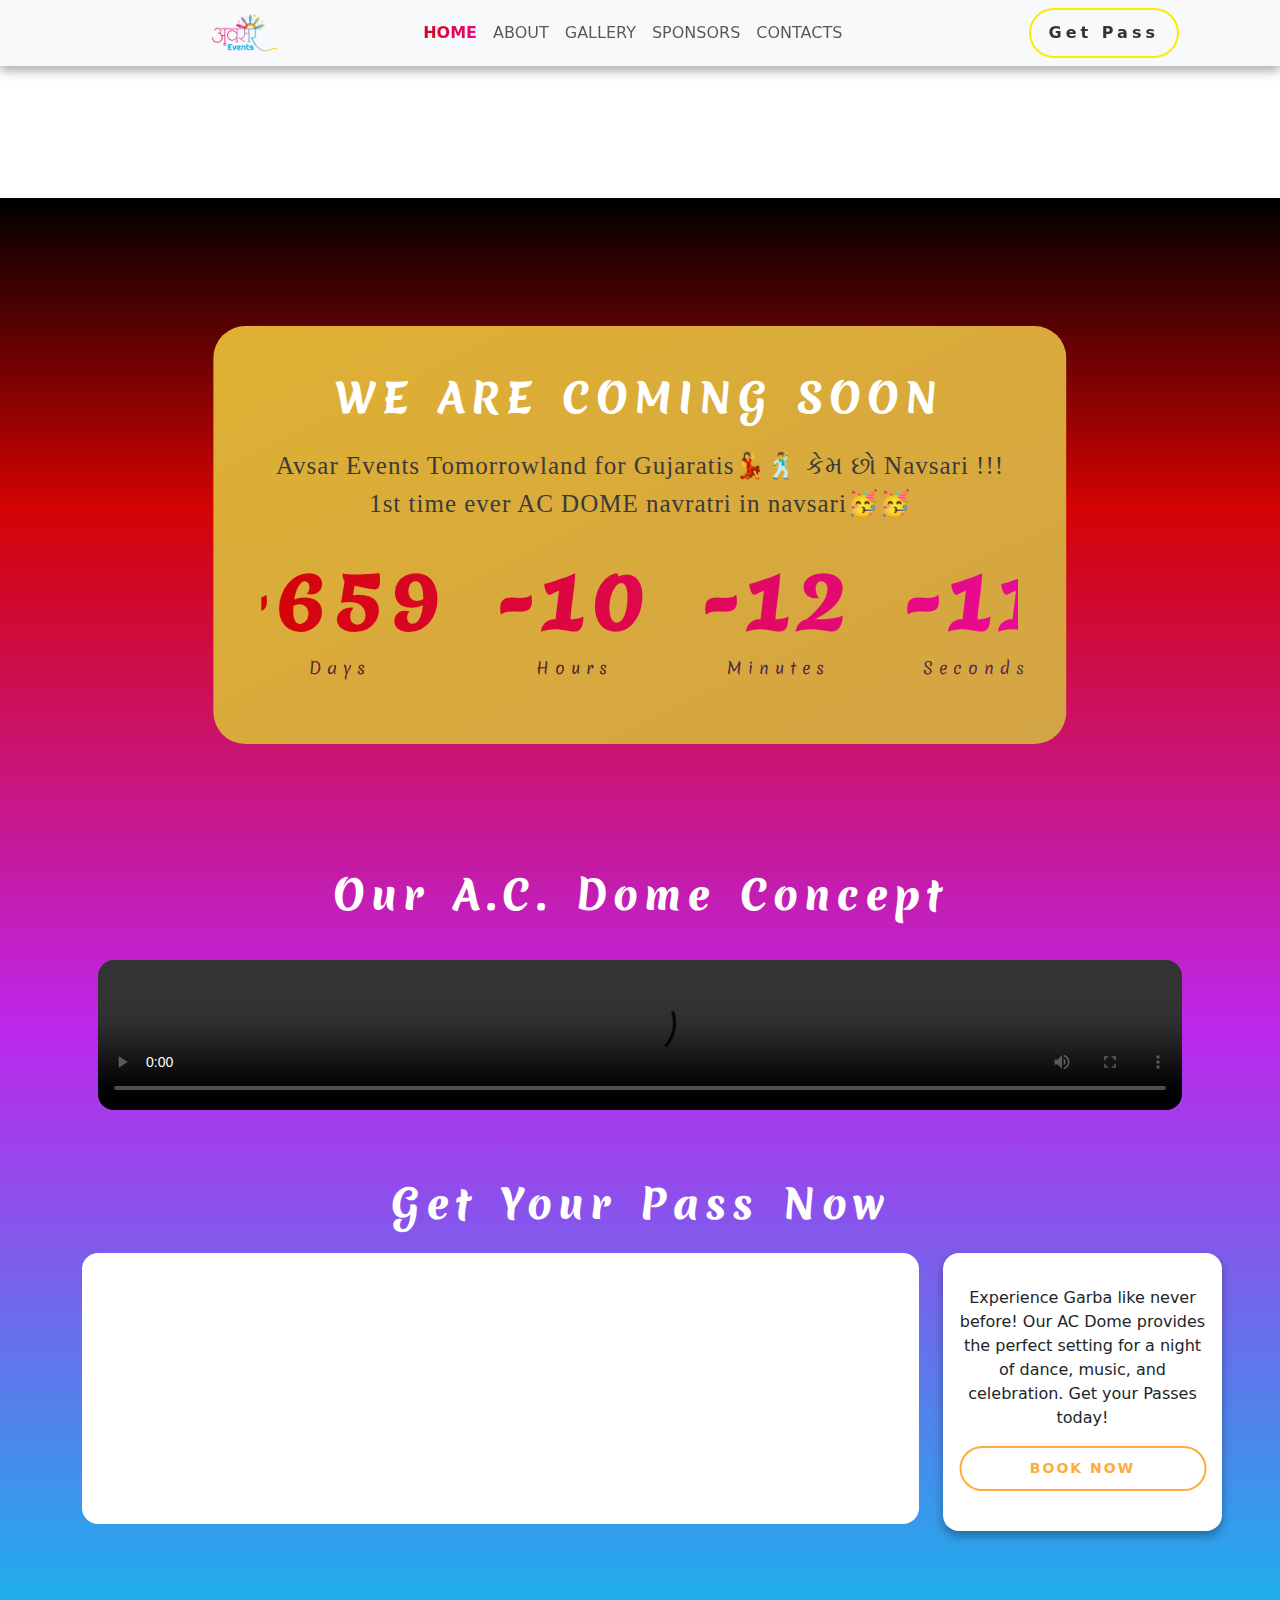
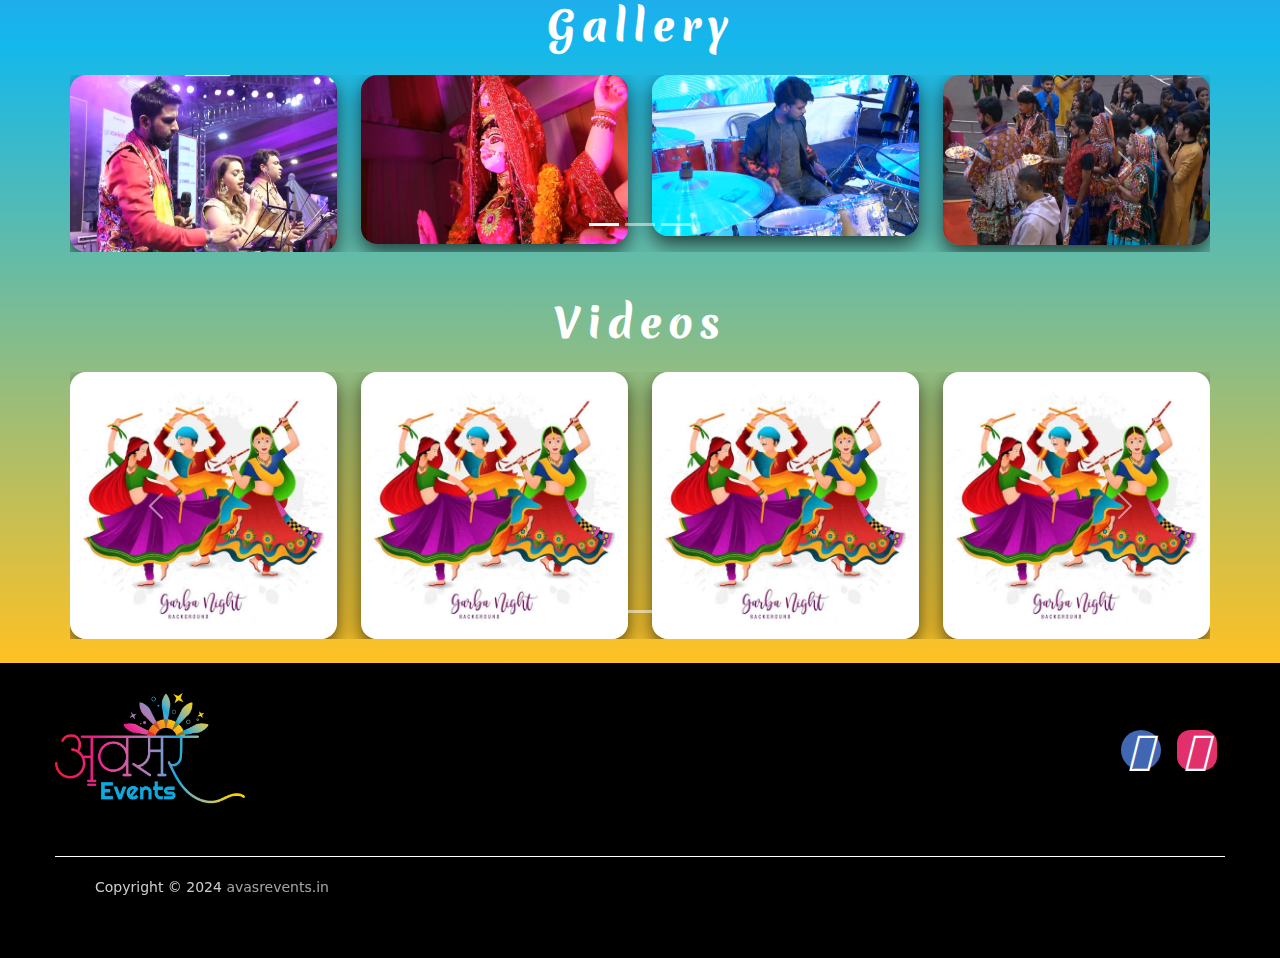
==== index.html @ d06ef822 "contact add" ====
<!DOCTYPE html>
<html lang="en">

<head>
  <meta charset="UTF-8">
  <meta name="viewport" content="width=device-width, initial-scale=1.0">
  <title>Avsar Events</title>
  <link rel="icon" href="assests/img/avsar-favicon.png">

  <!-- bootstrap-link -->
  <link href="https://cdn.jsdelivr.net/npm/bootstrap@5.3.3/dist/css/bootstrap.min.css" rel="stylesheet"
    integrity="sha384-QWTKZyjpPEjISv5WaRU9OFeRpok6YctnYmDr5pNlyT2bRjXh0JMhjY6hW+ALEwIH" crossorigin="anonymous">
  <link rel="stylesheet" href="https://cdnjs.cloudflare.com/ajax/libs/font-awesome/6.5.2/css/all.min.css"
    integrity="sha512-SnH5WK+bZxgPHs44uWIX+LLJAJ9/2PkPKZ5QiAj6Ta86w+fsb2TkcmfRyVX3pBnMFcV7oQPJkl9QevSCWr3W6A=="
    crossorigin="anonymous" referrerpolicy="no-referrer" />
  <link href="https://stackpath.bootstrapcdn.com/bootstrap/5.3.0/css/bootstrap.min.css" rel="stylesheet">

  <link rel="stylesheet" href="https://cdnjs.cloudflare.com/ajax/libs/font-awesome/4.7.0/css/font-awesome.min.css">

  <!-- googleicons & fonts -->
  <link rel="stylesheet"
    href="https://fonts.googleapis.com/css2?family=Material+Symbols+Rounded:opsz,wght,FILL,GRAD@48,400,0,0" />

  <!-- style-link -->
  <link rel="stylesheet" href="assests/css/home.css">

</head>

<body>
  <nav class="navbar col-12 navbar-expand-lg bg-body-tertiary position-fixed">
    <div class="container-fluid nav-contain d-flex justify-content-center">
      <div class="position-relative col-lg-3 d-flex">
        <a class="navbar-brand ms-lg-auto col-md-5 col-6" href="index.html"><img
            class="position-relative top-0 start-50 translate-middle-x col-lg-6 col-md-3 col-sm-4 col-5"
            src="assests/img/Avsar-logo.png" alt="logo"></a>
        <button class="navbar-toggler col-md-10 col-6 position-relative end-0 collapsed" type="button"
          data-bs-toggle="collapse" data-bs-target="#navbarNavDropdown" aria-controls="navbarNavDropdown"
          aria-expanded="false" aria-label="Toggle navigation">
          <span class="navbar-toggler-icon"></span>
        </button>
      </div>
      <div class="navbar-collapse col-8 collapse" id="navbarNavDropdown">
        <ul class="navbar-nav m-auto my-2 my-lg-0 d-flex justify-content-center">
          <li class="nav-item">
            <a class="nav-link active" aria-current="page" href="index.html">HOME</a>
          </li>
          <li class="nav-item">
            <a class="nav-link" href="assests/pages/about.html">ABOUT</a>
          </li>
          <li class="nav-item">
            <a class="nav-link" href="assests/pages/gallery.html">GALLERY</a>
          </li>
          <li class="nav-item">
            <a class="nav-link" href="assests/pages/sponsors.html">SPONSORS</a>
          </li>
          <li class="nav-item">
            <a class="nav-link" href="/assests/pages/contact.html">CONTACTS</a>
          </li>
        </ul>
        <a class="button type1 mb-lg-auto m-auto" href="assests/pages/booking.html">
          <span class="btn-txt">Get Pass</span>
        </a>
      </div>
    </div>
  </nav>

  <div class="homeCover col-12">
    <div class="cover-1 d-lg-block d-none">
      <video class="cover1 col-12" src="assests/video/homeCover.mp4" autoplay muted loop>
    </div>
    <div class="cover-2 d-sm-block d-lg-none d-none">
      <video class="cover2 col-12" src="assests/video/homeCover2.mp4" autoplay muted loop>
    </div>
    <div class="cover-3 d-block d-lg-none d-md-none d-sm-none">
      <video class="cover3 col-12" src="assests/video/homeCover3.mp4" autoplay muted loop>
    </div>
  </div>

  <div class="container-background">
    <div class="time-wrapper">
      <div class="time-content col-lg-8 col-md-9 col-11 p-lg-5 p-md-5 p-sm-3 p-2 rounded-5">
        <h1 class="heading">WE ARE COMING SOON</h1>
        <p class="description">Avsar Events
          Tomorrowland for Gujaratis💃🕺
          કેમ છો Navsari !!!
          1st time ever AC DOME navratri in navsari🥳🥳</p>

        <div class="timer">
          <div class="sub_timer">
            <h1 id="day" class="digit">00</h1>
            <p class="digit_name">Days</p>
          </div>
          <div class="sub_timer">
            <h1 id="hour" class="digit">00</h1>
            <p class="digit_name">Hours</p>
          </div>
          <div class="sub_timer">
            <h1 id="min" class="digit">00</h1>
            <p class="digit_name">Minutes</p>
          </div>
          <div class="sub_timer">
            <h1 id="sec" class="digit">00</h1>
            <p class="digit_name">Seconds</p>
          </div>
        </div>
      </div>
    </div>

    <div class="video">
      <div class="container">
        <P class="heading h1">Our A.C. Dome Concept</P>
        <video class="col-12 position-relative top-0 start-50 translate-middle-x p-3 rounded-5"
          src="/assests/video/model.MP4" autoplay loop controls>
      </div>
    </div>

    <div class="booking py-5">
      <div class="container">
        <P class="heading h1">Get Your Pass Now</P>
        <div class="booking-contain d-lg-flex d-md-flex d-sm-block gap-4">
          <div class="pass col-12 col-lg-9 col-md-8">
            <video class="rounded-4 col-12" src="assests/video/garba pass.mp4" autoplay muted loop>
          </div>
          <div
            class="booking-pass d-block align-content-center position-relative rounded-4 col-lg-3 col-md-4 p-lg-3 p-2">
            <p>Experience Garba like never before! Our AC Dome provides the perfect setting for a night of dance, music,
              and celebration. Get your Passes today!
            </p>
            <a class="bookbtn col-12 position-relative bottom-0 start-50 translate-middle-x rounded-5"
              href='assests/pages/booking.html' type="button">
              Book Now
            </a>
          </div>
        </div>
      </div>
    </div>

    <!-- -----------------------------------------------Gallery Carousel---------------------------------------------------------------- -->
    <div class="slider-container2 container py-4">
      <p class="heading h1">Gallery</p>
      <div id="carouselExampleAutoplaying" class="carousel slide" data-bs-ride="carousel">
        <div class="carousel-indicators">
          <button type="button" data-bs-target="#carouselExampleIndicators" data-bs-slide-to="0" class="active"
            aria-current="true" aria-label="Slide 1"></button>
          <button type="button" data-bs-target="#carouselExampleIndicators" data-bs-slide-to="1"
            aria-label="Slide 2"></button>
          <button type="button" data-bs-target="#carouselExampleIndicators" data-bs-slide-to="2"
            aria-label="Slide 3"></button>
        </div>
        <div class="carousel-inner">
          <div class="carousel-item active">
            <div class="row gap-0 row-gap-3 grid justify-content-center">
              <div class="col-6 col-sm-6 col-md-3 g-col-6">
                <img class="img-item rounded-4" src="assests/img/Screenshot 2024-06-12 132022.png" alt="First slide">
              </div>
              <div class="col-6 col-sm-6 col-md-3 g-col-6">
                <img class="img-item rounded-4" src="assests/img/Screenshot 2024-06-12 132045.png" alt="First slide">
              </div>
              <div class="col-6 col-sm-6 col-md-3 g-col-6">
                <img class="img-item rounded-4" src="assests/img/Screenshot 2024-06-12 132139.png" alt="First slide">
              </div>
              <div class="col-6 col-sm-6 col-md-3 g-col-6">
                <img class="img-item rounded-4" src="assests/img/Screenshot 2024-06-12 132206.png" alt="First slide">
              </div>
            </div>
          </div>
          <div class="carousel-item">
            <div class="row gap-0 row-gap-3 grid justify-content-center">
              <div class="col-6 col-sm-6 col-md-3 g-col-6">
                <img class="img-item rounded-4" src="assests/img/Screenshot 2024-06-12 132312.png" alt="First slide">
              </div>
              <div class="col-6 col-sm-6 col-md-3 g-col-6">
                <img class="img-item rounded-4" src="assests/img/Screenshot 2024-06-12 132330.png" alt="First slide">
              </div>
              <div class="col-6 col-sm-6 col-md-3 g-col-6">
                <img class="img-item rounded-4" src="assests/img/Screenshot 2024-06-12 132433.png" alt="First slide">
              </div>
              <div class="col-6 col-sm-6 col-md-3 g-col-6">
                <img class="img-item rounded-4" src="assests/img/Screenshot 2024-06-12 132504.png" alt="First slide">
              </div>
            </div>
          </div>
          <div class="carousel-item">
            <div class="row gap-0 row-gap-3 grid justify-content-center">
              <div class="col-6 col-sm-6 col-md-3 g-col-6">
                <img class="img-item rounded-4" src="assests/img/Screenshot 2024-06-12 132536.png" alt="First slide">
              </div>
              <div class="col-6 col-sm-6 col-md-3 g-col-6">
                <img class="img-item rounded-4" src="assests/img/Screenshot 2024-06-12 134034.png" alt="First slide">
              </div>
              <div class="col-6 col-sm-6 col-md-3 g-col-6">
                <img class="img-item rounded-4" src="assests/img/Screenshot 2024-06-12 133303.png" alt="First slide">
              </div>
              <div class="col-6 col-sm-6 col-md-3 g-col-6">
                <img class="img-item rounded-4" src="assests/img/Screenshot 2024-06-12 132828.png" alt="First slide">
              </div>
            </div>
          </div>
        </div>
        <button class="carousel-control-prev" type="button" data-bs-target="#carouselExampleAutoplaying"
          data-bs-slide="prev">
          <span class="carousel-control-prev-icon" aria-hidden="true"></span>
          <span class="visually-hidden">Previous</span>
        </button>
        <button class="carousel-control-next" type="button" data-bs-target="#carouselExampleAutoplaying"
          data-bs-slide="next">
          <span class="carousel-control-next-icon" aria-hidden="true"></span>
          <span class="visually-hidden">Next</span>
        </button> 
      </div>
    </div>

    <!-- -----------------------------------------------Video Carousel---------------------------------------------------------------- -->
    <div class="slider-container2 container py-4">
      <p class="heading h1">Videos</p>
      <div id="carouselExampleAutoplaying" class="carousel slide" data-bs-ride="carousel">
        <div class="carousel-indicators">
          <button type="button" data-bs-target="#carouselExampleIndicators" data-bs-slide-to="0" class="active"
            aria-current="true" aria-label="Slide 1"></button>
          <button type="button" data-bs-target="#carouselExampleIndicators" data-bs-slide-to="1"
            aria-label="Slide 2"></button>
          <button type="button" data-bs-target="#carouselExampleIndicators" data-bs-slide-to="2"
            aria-label="Slide 3"></button>
        </div>
        <div class="carousel-inner">
          <div class="carousel-item active">
            <div class="row gap-0 row-gap-3 grid justify-content-center">
              <div class="col-6 col-sm-6 col-md-3 g-col-6">
                <img class="img-item rounded-4" src="assests/img/GV.webp" alt="First slide">
              </div>
              <div class="col-6 col-sm-6 col-md-3 g-col-6">
                <img class="img-item rounded-4" src="assests/img/GV.webp" alt="First slide">
              </div>
              <div class="col-6 col-sm-6 col-md-3 g-col-6">
                <img class="img-item rounded-4" src="assests/img/GV.webp" alt="First slide">
              </div>
              <div class="col-6 col-sm-6 col-md-3 g-col-6">
                <img class="img-item rounded-4" src="assests/img/GV.webp" alt="First slide">
              </div>
            </div>
          </div>
          <div class="carousel-item">
            <div class="row gap-0 row-gap-3 grid justify-content-center">
              <div class="col-6 col-sm-6 col-md-3 g-col-6">
                <img class="img-item rounded-4" src="assests/img/GV.webp" alt="First slide">
              </div>
              <div class="col-6 col-sm-6 col-md-3 g-col-6">
                <img class="img-item rounded-4" src="assests/img/GV.webp" alt="First slide">
              </div>
              <div class="col-6 col-sm-6 col-md-3 g-col-6">
                <img class="img-item rounded-4" src="assests/img/GV.webp" alt="First slide">
              </div>
              <div class="col-6 col-sm-6 col-md-3 g-col-6">
                <img class="img-item rounded-4" src="assests/img/GV.webp" alt="First slide">
              </div>
            </div>
          </div>
          <div class="carousel-item">
            <div class="row gap-0 row-gap-3 grid justify-content-center">
              <div class="col-6 col-sm-6 col-md-3 g-col-6">
                <img class="img-item rounded-4" src="assests/img/GV.webp" alt="First slide">
              </div>
              <div class="col-6 col-sm-6 col-md-3 g-col-6">
                <img class="img-item rounded-4" src="assests/img/GV.webp" alt="First slide">
              </div>
              <div class="col-6 col-sm-6 col-md-3 g-col-6">
                <img class="img-item rounded-4" src="assests/img/GV.webp" alt="First slide">
              </div>
              <div class="col-6 col-sm-6 col-md-3 g-col-6">
                <img class="img-item rounded-4" src="assests/img/GV.webp" alt="First slide">
              </div>
            </div>
          </div>
        </div>
        <button class="carousel-control-prev" type="button" data-bs-target="#carouselExampleAutoplaying"
          data-bs-slide="prev">
          <span class="carousel-control-prev-icon" aria-hidden="true"></span>
          <span class="visually-hidden">Previous</span>
        </button>
        <button class="carousel-control-next" type="button" data-bs-target="#carouselExampleAutoplaying"
          data-bs-slide="next">
          <span class="carousel-control-next-icon" aria-hidden="true"></span>
          <span class="visually-hidden">Next</span>
        </button> 
      </div>
    </div>
  </div>


  <!-- ----------------------------------------footer------------------------------------------ -->
  <footer>
    <div class="content">
      <div class="top">
        <div class="logo-details">
          <span class="logo_name"><img src="/assests/img/Avsar-logo.png" alt="" /></span>
        </div>
        <div class="media-icons">
          <a target="on_blank" href="https://www.facebook.com/share/hYZhNgkgVBdCk1dS/?mibextid=qi2Omg"><i
              class="fab fa-facebook"></i></a>
          <a target="on_blank" href="https://www.instagram.com/avsar__events9/"><i class="fab fa-instagram"></i></a>
        </div>
      </div>


      <div class="bottom-details">
        <div class="bottom_text">
          <span class="copyright_text">Copyright © 2024 <a href="#">avasrevents.in</a></span>
        </div>
      </div>
  </footer>
</body>
<!-- Home javascript  -->
<script src="/assests/javascript/home.js"></script>
<!-- Bootstrap JS, Popper.js, and jQuery -->
<script src="https://stackpath.bootstrapcdn.com/bootstrap/5.3.0/js/bootstrap.bundle.min.js"></script>

<!-- bootstrap-script -->
<script src="https://cdn.jsdelivr.net/npm/bootstrap@5.3.3/dist/js/bootstrap.bundle.min.js"
  integrity="sha384-YvpcrYf0tY3lHB60NNkmXc5s9fDVZLESaAA55NDzOxhy9GkcIdslK1eN7N6jIeHz" crossorigin="anonymous"></script>

</html>
---- assests/css/home.css ----
@import url('https://fonts.googleapis.com/css2?family=Merienda:wght@300..900&display=swap');
@import url('https://fonts.googleapis.com/css2?family=Lobster&display=swap');

body {
    margin: 0;
    padding: 0;
    width: 100%;
    height: 100vh;
    box-sizing: border-box;
}

.container-background {
    background: rgb(255, 193, 35);
    background: linear-gradient(0deg, rgba(255, 193, 35, 1) 0%, rgba(19, 184, 236, 1) 30%, rgba(190, 38, 235, 1) 60%, rgba(212, 3, 3, 1) 85%, rgba(0, 0, 0, 1) 100%);
}

nav {
    position: fixed;
    top: 0%;
    box-shadow: 0px 5px 10px rgba(0, 0, 0, 0.329);
    z-index: 1;
}

.nav-link{
    display: flex;
    justify-content: center;
}

.nav-item .active {
    display: flex;
    justify-content: center;
    background: -webkit-linear-gradient(350deg, #d40404, #f10ccb, #00bbf9, #ffea00);
    background-size: 400% 400%;
    font-weight: bold;
    -webkit-background-clip: text;
    -webkit-text-fill-color: transparent;
    animation: navText 15s ease infinite;
}

@keyframes navText {
    0% {
        background-position: 0% 50%;
    }

    50% {
        background-position: 100% 50%;
    }

    100% {
        background-position: 0% 50%;
    }
}

.button {
    display: flex;
    height: 50px;
    width: 150px;
    position: relative;
    background-color: transparent;
    cursor: pointer;
    border: 2px solid #ffea00;
    overflow: hidden;
    border-radius: 30px;
    color: #333;
    transition: all 0.5s ease-in-out;
    text-decoration: none;
    text-align: center;
    justify-content: center;
    align-items: center;
}

.btn-txt {
    z-index: 1;
    font-weight: 800;
    letter-spacing: 4px;
}

.type1::after {
    content: "";
    position: absolute;
    left: 0;
    top: 0;
    transition: all 0.5s ease-in-out;
    background: -webkit-linear-gradient(350deg, #d40404, #f10ccb, #00bbf9, #ffea00);
    background-size: 400% 400%;
    border-radius: 30px;
    visibility: hidden;
    height: 10px;
    width: 10px;
    z-index: -1;
    animation: navText 15s ease infinite;
}

.button:hover {
    box-shadow: 1px 1px 200px #252525;
    color: #fff;
    border: none;
}

.type1:hover::after {
    visibility: visible;
    transform: scale(100) translateX(2px);
}

.navbar-toggler {
    border: none;
}

.navbar-toggler:focus {
    box-shadow: none;
}

/* ------------------------------Count Down Code---------------------------------------- */
.homeCover {
    position: relative;
    margin-top: 4%;
}

/* ------------------------------Count Down Code---------------------------------------- */
.time-wrapper {
    margin-top: -10px;
    padding-top: 10%;
    padding-bottom: 10%;
    width: 100%;
    height: 100%;
    position: relative;
}

.time-content {
    background: rgb(252, 194, 1);
    background-image: linear-gradient(to right bottom,
            #cb9b51 0%,
            #dfb132 45%,
            #f6f2c0 50%,
            #dfb132 55%,
            #cb9b51 100%);
    background-size: 400% 400%;
    position: relative;
    top: 50%;
    left: 50%;
    transform: translate(-50%);
    animation: title 5s infinite;
    background-position: right;
}

@keyframes title {
    to {
        background-position: left
    }
}

.timer {
    display: grid;
    grid-template-columns: 70%;
    justify-content: center;
    align-content: center;
}

.heading {
    font-family: "Merienda", cursive;
    font-size: 40px;
    font-weight: 800;
    text-align: center;
    letter-spacing: 6px;
    word-spacing: 6px;
    margin-bottom: 25px;
    color: white;
}

.description {
    color: #3a3a3a;
    text-align: center;
    font-size: 25px;
    letter-spacing: 1px;
    font-family: Lucida Sans;
}

.timer {
    width: 100%;
    display: flex;
    justify-content: center;
    font-family: "Merienda", cursive;
    text-align: center;
    letter-spacing: 6px;
    word-spacing: 6px;
    gap: 50px;
    margin-top: 30px;
    background: -webkit-linear-gradient(350deg, #d40404, #f10ccb, #00bbf9, #ffea00);
    background-size: 400% 400%;
    background-clip: text;
    color: transparent;
    animation: navText 10s ease infinite;
    animation-direction: alternate;
}

.timer .digit {
    font-size: 80px;
    font-weight: 900;
}

.timer .digit_name {
    font-weight: 200;
    color: #3a3a3a;
}

@media screen and (max-width:1075px) {
    .timer .digit {
        font-size: 60px;
    }
}

@media screen and (max-width:900px) {
    .timer .digit {
        font-size: 40px;
    }
}

@media screen and (max-width:677px) {

    .timer {
        gap: 30px;
    }

    .timer .digit {
        font-size: 35px;
    }

    .timer .digit_name {
        letter-spacing: 2px;
    }
}

@media screen and (max-width:521px) {

    .heading {
        font-size: 30px;
    }

    .timer {
        gap: 15px;
    }

    .timer .digit {
        font-size: 35px;
    }

    .timer .digit_name {
        letter-spacing: 0px;
    }
}

@media screen and (max-width:440px) {

    .timer {
        gap: 10px;
    }

    .timer .digit {
        font-size: 25px;
    }

    .timer .digit_name {
        letter-spacing: 0px;
    }
}

.blur {
    background: #252525d1;
    width: 99.5vw;
    height: 117.5vh;
    position: absolute;
    top: 0;
}

/* ------------------------------Video Background---------------------------------------- */
.video {
    margin-top: -1px;
    position: relative;
}

.video h1 {
    font-family: "Lobster", sans-serif;
    font-weight: 400;
    font-style: normal;
    font-size: 80px;
}

.booking {
    margin-top: -1px;
}

.booking-pass {
    background: white;
    text-align: center;
    box-shadow: 0px 5px 10px rgba(0, 0, 0, 0.329);
}

.bookbtn {
    padding: 10px 20px;
    border: 2px solid rgb(255, 171, 61);
    font-size: 14px;
    text-decoration: none;
    text-transform: uppercase;
    font-weight: 600;
    letter-spacing: 2px;
    background: transparent;
    color: rgb(255, 171, 61);
    overflow: hidden;
    box-shadow: 0 0 0 0 transparent;
    -webkit-transition: all 0.2s ease-in;
    -moz-transition: all 0.2s ease-in;
    transition: all 0.2s ease-in;
}

.bookbtn:hover {
    color: white;
    border: none;
    background: rgb(252, 194, 1);
    background: radial-gradient(circle, rgb(253, 211, 71) 0%, rgb(223, 177, 50) 35%, rgb(202, 155, 45) 65%, rgb(185, 143, 63) 100%);
    box-shadow: 0 0 30px 5px rgb(202, 155, 45);
    -webkit-transition: all 0.2s ease-out;
    -moz-transition: all 0.2s ease-out;
    transition: all 0.2s ease-out;
}

.bookbtn:hover::before {
    -webkit-animation: sh02 0.5s 0s linear;
    -moz-animation: sh02 0.5s 0s linear;
    animation: sh02 0.5s 0s linear;
}

.bookbtn::before {
    content: '';
    display: block;
    width: 0px;
    height: 86%;
    position: absolute;
    top: 7%;
    left: 0%;
    opacity: 0;
    background: #fff;
    box-shadow: 0 0 50px 30px #fff;
    -webkit-transform: skewX(-20deg);
    -moz-transform: skewX(-20deg);
    -ms-transform: skewX(-20deg);
    -o-transform: skewX(-20deg);
    transform: skewX(-20deg);
}

@keyframes sh02 {
    from {
        opacity: 0;
        left: 0%;
    }

    50% {
        opacity: 1;
    }

    to {
        opacity: 0;
        left: 100%;
    }
}

button:active {
    box-shadow: 0 0 0 0 transparent;
    -webkit-transition: box-shadow 0.2s ease-in;
    -moz-transition: box-shadow 0.2s ease-in;
    transition: box-shadow 0.2s ease-in;
}


/* ------------------------------Gallary Slider---------------------------------------- */


.slider-container {
    margin-top: -1px;
}

.slider-container2 {
    margin-top: -1px;
}

.slider {
    overflow: hidden;
    display: flex;
    scroll-snap-type: x mandatory;
    width: 88%;
    margin: 0 auto;
    padding: 0 15px;
}

.card {
    background: rgba(255, 255, 255, 0.25);
    box-shadow: 0 8px 32px 0 rgba(31, 38, 135, 0.37);
    backdrop-filter: blur(7px);
    -webkit-backdrop-filter: blur(7px);
    border-radius: 10px;
    padding: 2rem;
    margin: 1rem;
    width: 100%;
}

.title {
    width: 100%;
    display: inline-block;
    word-break: break-all;
    white-space: nowrap;
    overflow: hidden;
    text-overflow: ellipsis;
    text-align: center;
    margin: 1rem auto;
}

.slider .slide-button {
    position: relative;
    top: 40%;
    width: 40px;
    height: 40px;
    z-index: 1;
}

.slider-wrapper {
    width: 100%;
    display: flex;
    align-items: center;
    justify-content: center;
    position: relative;
}

.slider-wrapper .slide-button {
    position: absolute;
    top: 50%;
    outline: none;
    border: none;
    height: 50px;
    width: 50px;
    z-index: 5;
    color: #000000;
    display: flex;
    cursor: pointer;
    font-size: 2.2rem;
    font-weight: bold;
    background: #ffffff44;
    backdrop-filter: blur(2px);
    align-items: center;
    justify-content: center;
    border-radius: 50%;
    transform: translateY(-50%);
}

.slider-wrapper .slide-button:hover {
    background: #404040;
}

.slider-wrapper .slide-button#prev-slide {
    left: 10px;
    display: none;
}

.slider-wrapper .slide-button#next-slide {
    right: 10px;
}

.slider-wrapper .image-list {
    display: grid;
    grid-template-columns: repeat(10, 1fr);
    gap: 20px;
    font-size: 0;
    list-style: none;
    overflow-x: auto;
    scrollbar-width: none;
    top: 50%;
    left: 50%;
    transform: translate(0%, 4%);
}

.slider-wrapper .image-list::-webkit-scrollbar {
    display: none;
}

.slider-wrapper .image-list .image-item {
    width: 350px;
    height: 250px;
    object-fit: cover;
    border-radius: 25px;
}

.container .slider-scrollbar {
    height: 24px;
    width: 100%;
    display: flex;
    align-items: center;
}

.slider-scrollbar .scrollbar-track {
    background: #ccc;
    width: 100%;
    height: 2px;
    display: flex;
    align-items: center;
    border-radius: 5px;
    position: relative;
}

.slider-scrollbar:hover .scrollbar-track {
    height: 4px;
}

.slider-scrollbar .scrollbar-thumb {
    position: absolute;
    background: #3766ff;
    top: 0;
    bottom: 0;
    width: 50%;
    height: 100%;
    cursor: grab;
    border-radius: inherit;
}

.slider-scrollbar .scrollbar-thumb:active {
    cursor: grabbing;
    height: 8px;
    top: -2px;
}

.slider-scrollbar .scrollbar-thumb::after {
    content: "";
    position: absolute;
    left: 0;
    right: 0;
    top: -10px;
    bottom: -10px;
}

.resposive {
    width: 80%;
}

.img-list {
    padding: 22px;
}

.img-item {
    z-index: 0;
    width: 307px;
    height: 250px;
    height: auto;
    box-shadow: 0 8px 20px 0 rgba(4, 4, 4, 0.685);
}


.slick-dots {
    z-index: 15;
    text-align: center;
    margin: 0 0 10px 0;
    padding: 0;

    li {
        display: inline-block;
        margin-left: 4px;
        margin-right: 4px;

        &.slick-active {
            button {
                background-color: black;
            }
        }

        button {
            font: 0/0 a;
            text-shadow: none;
            color: transparent;
            background-color: #999;
            border: none;
            width: 15px;
            height: 15px;
            border-radius: 50%;
        }

        :hover {
            background-color: black;
        }
    }
}

/* Custom Arrow */
.prev-btn {
    z-index: 15;
    color: #000000;
    position: absolute;
    top: 38%;
    left: -2em;
    font-size: 1.5em;

    :hover {
        cursor: pointer;
        color: black;
    }
}

.next-btn {
    z-index: 15;
    color: #000000;
    position: absolute;
    top: 38%;
    right: -2em;
    font-size: 1.5em;

    :hover {
        cursor: pointer;
        color: black;
    }
}

.carousel-item img {
    width: 100%;
    height: auto;
}

.heading {
    text-align: center;
    color: white;
}

.slider-container2 {
    padding: 20px 0;
}

.slide-button {
    background: none;
    border: none;
    color: white;
}

@media screen and (max-width: 800px) {
    .next {
        display: none !important;
    }
}


/* Styles for mobile and tablets */
/* @media screen and (max-width: 1440px) { */
    /* .slider{
        width: 100%;
    }

    .slider-wrapper{
        width: 100%;
    }

    .img-list{
        width: 35%;
    }

    .slider-wrapper .slide-button {
        display: none !important;
    }

    .slider-wrapper .image-list {
        gap: 10px;
        margin-bottom: 15px;
        scroll-snap-type: x mandatory;
    }

    .slider-wrapper .image-list .image-item {
        width: 280px;
        height: 380px;
    }

    .slider-scrollbar .scrollbar-thumb {
        width: 20%;
    } */

    /* .carousel {
        position: relative;
        left: 2%;
        width: 96%;
    }
}

@media screen and (max-width: 1024px) {
    .carousel {
        position: relative;
        left: 2%;
        width: 96%;
    }

    .carousel-item img {
        width: 214px;
        height: auto;
    }
}

@media screen and (max-width: 768px) {
    .carousel {
        position: relative;
        left: -1%;
        width: 98%;
    }

    .carousel-inner {
        position: relative;
        width: 100%;
        overflow: hidden;
    }

    .carousel-item img {
        width: 214px;
        height: auto;
    }

    .carousel-item  {  
     width: 135%;   
    }
}
 */




/* ------------------------------footer---------------------------------------- */
footer {
    background: #000;
    width: 100%;
    bottom: 0;
    left: 0;
}

footer .content {
    max-width: 1250px;
    margin: auto;
    padding: 30px 40px 40px 40px;
}

footer .content .top {
    display: flex;
    align-items: center;
    justify-content: space-between;
    margin-bottom: 50px;
}

.content .top .logo-details {
    color: #fdd166;
    font-size: 30px;
}

.content .top .logo-details img {
    width: 190px;
}

.content .top .media-icons {
    display: flex;
}

.content .top .media-icons a {
    height: 40px;
    width: 40px;
    margin: 0 8px;
    border-radius: 50%;
    text-align: center;
    line-height: 40px;
    color: #fff;
    font-size: 17px;
    text-decoration: none;
    transition: all 0.4s ease;
}

.fa-brands,
.fab {
    font-size: 40px;
    font-weight: 400;
}

.top .media-icons a:nth-child(1) {
    background: #4267b2;
}

.top .media-icons a:nth-child(1):hover {
    color: #4267b2;
    background: #fff;
}

.top .media-icons a:nth-child(2) {
    background: #e1306c;
    border-radius: 33%;
    height: 40px;
    width: 40px;
}

.top .media-icons a:nth-child(2):hover {
    color: #e1306c;
    background: #fff;
}

footer .content .link-boxes {
    width: 100%;
    display: flex;
    justify-content: space-between;
}

footer .content .link-boxes .box {
    width: calc(100% / 5 - 10px);
}

.content .link-boxes .box .link_name {
    color: #fff;
    font-size: 18px;
    font-weight: 400;
    margin-bottom: 10px;
    position: relative;
}

.link-boxes .box .link_name::before {
    content: "";
    position: absolute;
    left: 0;
    bottom: -2px;
    height: 2px;
    width: 35px;
    background: #fdd166;
}

.content .link-boxes .box li {
    margin: 6px 0;
    list-style: none;
}

.content .link-boxes .box li a {
    color: #fff;
    font-size: 14px;
    font-weight: 400;
    text-decoration: none;
    opacity: 0.8;
    transition: all 0.4s ease;
}

.content .link-boxes .box li a:hover {
    opacity: 1;
    text-decoration: underline;
}

.content .link-boxes .input-box {
    margin-right: 55px;
}

.link-boxes .input-box input {
    height: 40px;
    width: calc(100% + 55px);
    outline: none;
    border: 2px solid #afafb6;
    background: #140b5c;
    border-radius: 4px;
    padding: 0 15px;
    font-size: 15px;
    color: #fff;
    margin-top: 5px;
}

.link-boxes .input-box input::placeholder {
    color: #afafb6;
    font-size: 16px;
}

.link-boxes .input-box input[type="button"] {
    background: #fff;
    color: #140b5c;
    border: none;
    font-size: 18px;
    font-weight: 500;
    margin: 4px 0;
    opacity: 0.8;
    cursor: pointer;
    transition: all 0.4s ease;
}

.input-box input[type="button"]:hover {
    opacity: 1;
}

footer .bottom-details {
    width: 100%;
    background: #000;
    border-top: 0.5px solid #fff;
}

footer .bottom-details .bottom_text {
    max-width: 1250px;
    margin: auto;
    padding: 20px 40px;
    display: flex;
    justify-content: space-between;
}

.bottom-details .bottom_text span,
.bottom-details .bottom_text a {
    font-size: 14px;
    font-weight: 300;
    color: #fff;
    opacity: 0.8;
    text-decoration: none;
}

.bottom-details .bottom_text a:hover {
    opacity: 1;
    text-decoration: underline;
}

.bottom-details .bottom_text a {
    margin-right: 10px;
}

/* ------------------------------------------media-footer------------------------------------------- */
@media (max-width: 900px) {
    .company-info {
        width: 100%;
        margin-right: 0rem;
        margin-left: 1rem;
    }

    .company-info p {
        margin-right: 2rem;
        text-align: center;
    }

    .company-info span {
        font-size: 1.7rem;
        font-weight: bold;
        text-align: center;
    }

    .team {
        display: flex;
        justify-content: center;
    }

    .team span {
        font-size: 1.7rem;
        font-weight: bold;
    }

    .company {
        display: flex;
        flex-direction: column;
    }

    .img {
        margin-left: 0rem;
    }

    footer .content .link-boxes {
        flex-wrap: wrap;
    }

    footer .content .link-boxes .input-box {
        width: 40%;
        margin-top: 10px;
    }
}

@media (max-width: 700px) {
    footer {
        position: relative;
    }

    .content .top .logo-details {
        font-size: 26px;
    }

    .content .top .media-icons a {
        height: 35px;
        width: 35px;
        font-size: 14px;
        line-height: 35px;
    }

    footer .content .link-boxes .box {
        width: calc(100% / 3 - 10px);
    }

    footer .content .link-boxes .input-box {
        width: 60%;
    }

    .bottom-details .bottom_text span,
    .bottom-details .bottom_text a {
        font-size: 12px;
    }
}

@media (max-width: 520px) {
    footer::before {
        top: 145px;
    }

    footer .content .top {
        flex-direction: column;
    }

    .content .top .media-icons {
        margin-top: 16px;
    }

    footer .content .link-boxes .box {
        width: calc(100% / 2 - 10px);
    }

    footer .content .link-boxes .input-box {
        width: 100%;
    }
}

@media(max-width:320px) {
    .company-info p {
        margin-right: 0rem;
    }
}
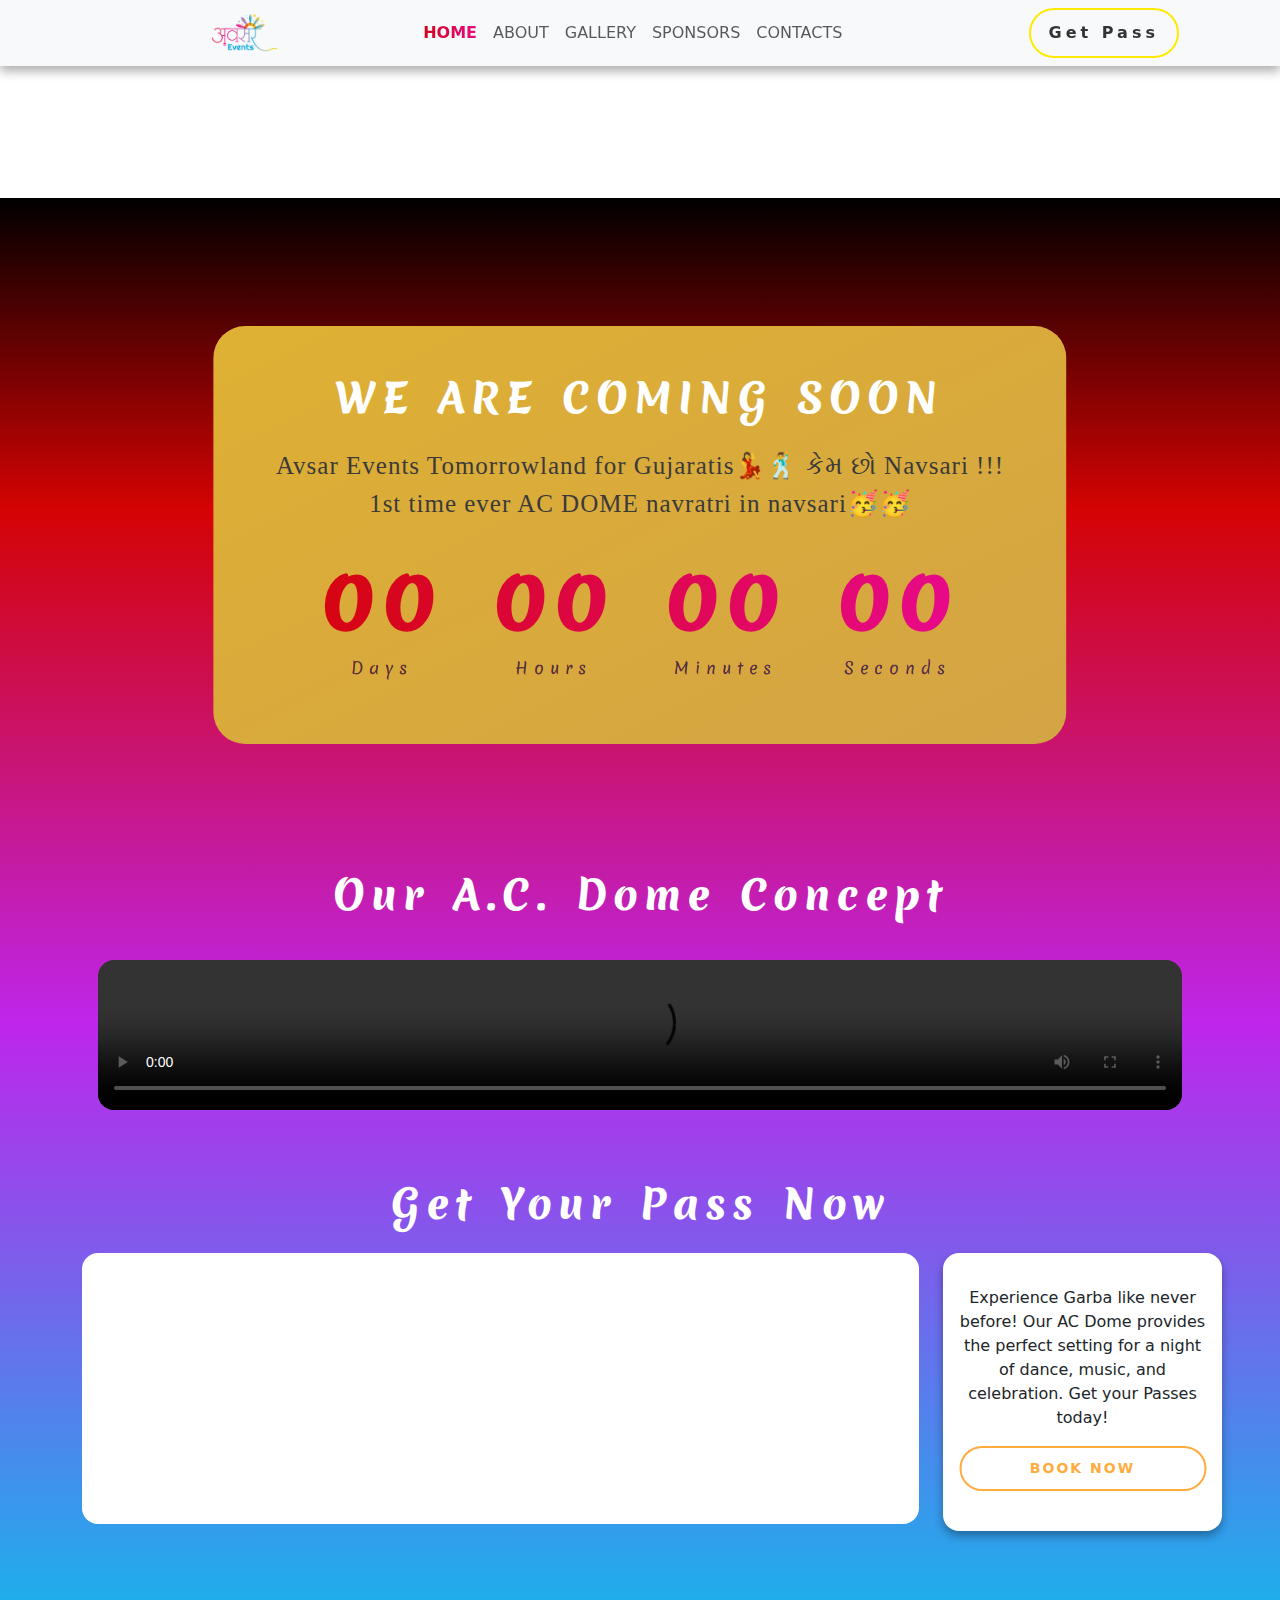
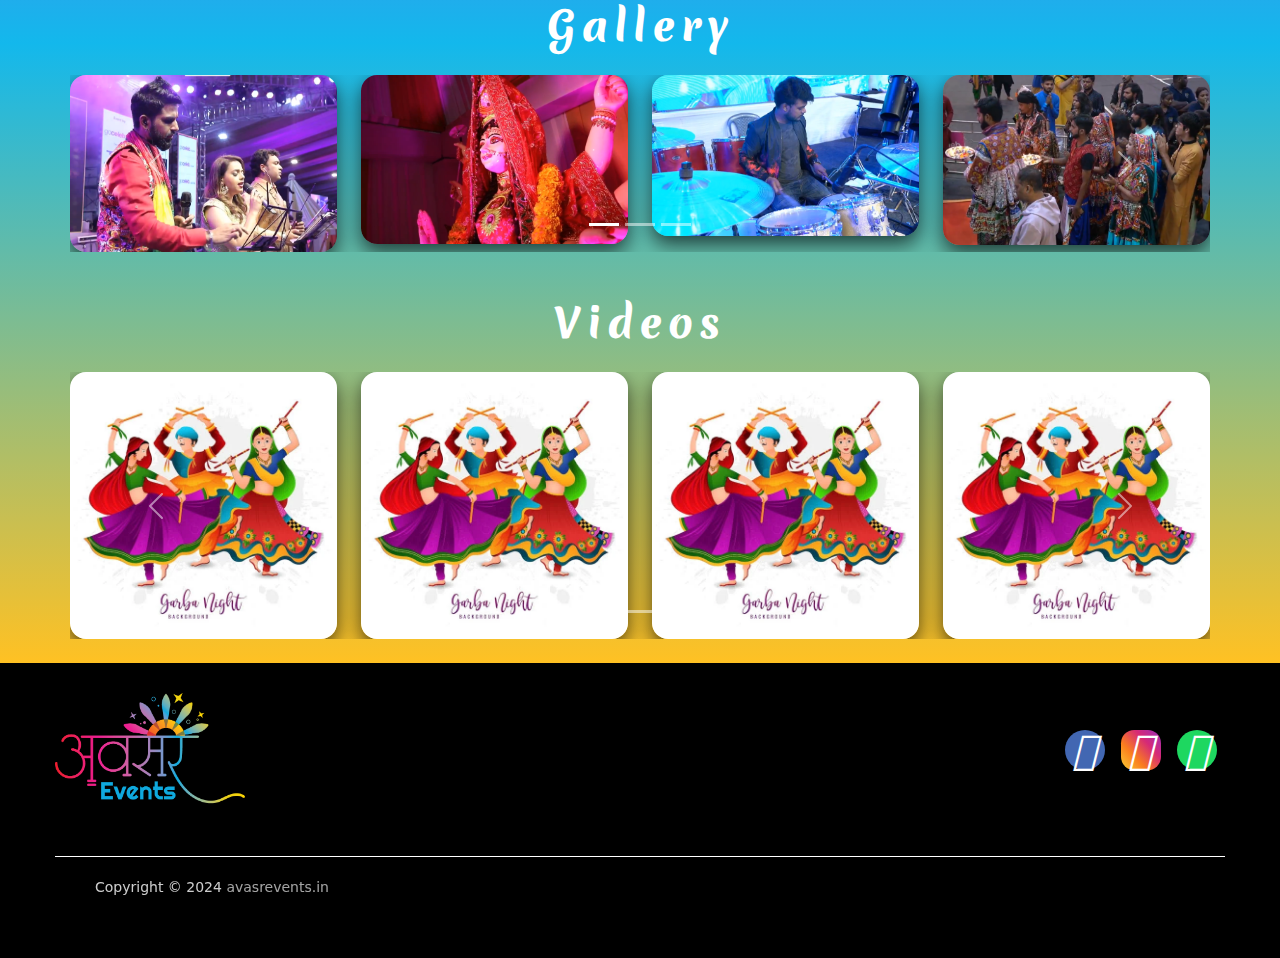
==== commit 2f0739d6: "add icon and chnages in about" ====
--- a/index.html
+++ b/index.html
@@ -298,6 +298,7 @@
           <a target="on_blank" href="https://www.facebook.com/share/hYZhNgkgVBdCk1dS/?mibextid=qi2Omg"><i
               class="fab fa-facebook"></i></a>
           <a target="on_blank" href="https://www.instagram.com/avsar__events9/"><i class="fab fa-instagram"></i></a>
+          <a target="on_blank" href=""><i class="fab fa-whatsapp"></i></a>
         </div>
       </div>
 
--- a/assests/css/home.css
+++ b/assests/css/home.css
@@ -617,7 +617,7 @@
 .carousel-item img {
     width: 100%;
     height: auto;
-}
+} 
 
 .heading {
     text-align: center;
@@ -784,7 +784,9 @@
 }
 
 .top .media-icons a:nth-child(2) {
-    background: #e1306c;
+    background: #FD1D1D;
+    background: linear-gradient(48deg, #f9ce34, #fa7e1e, #d62976, #962fbf);
+    background-size: 40px;
     border-radius: 33%;
     height: 40px;
     width: 40px;
@@ -793,6 +795,10 @@
 .top .media-icons a:nth-child(2):hover {
     color: #e1306c;
     background: #fff;
+}
+
+.top .media-icons a:nth-child(3) {
+    background: #1ed760;
 }
 
 footer .content .link-boxes {
@@ -970,8 +976,8 @@
     }
 
     .content .top .media-icons a {
-        height: 35px;
-        width: 35px;
+        height: 40px;
+        width: 40px;
         font-size: 14px;
         line-height: 35px;
     }
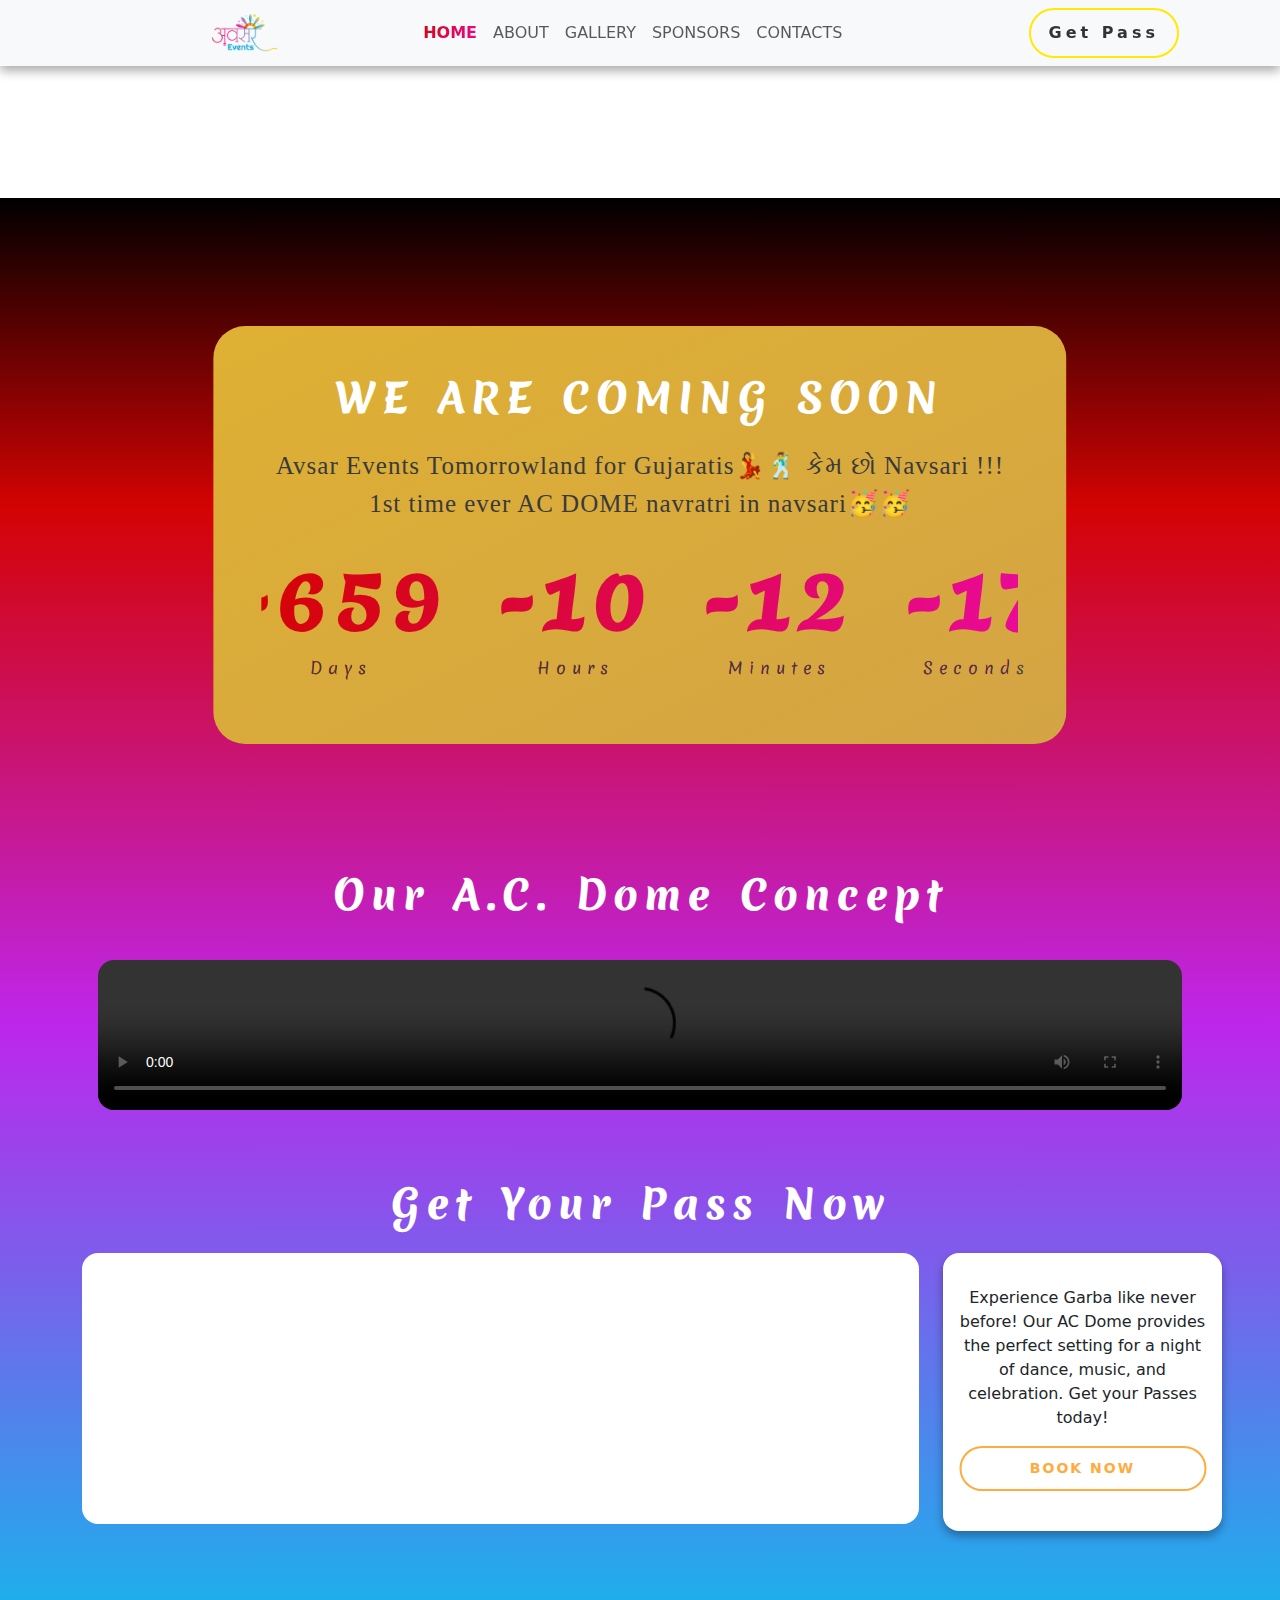
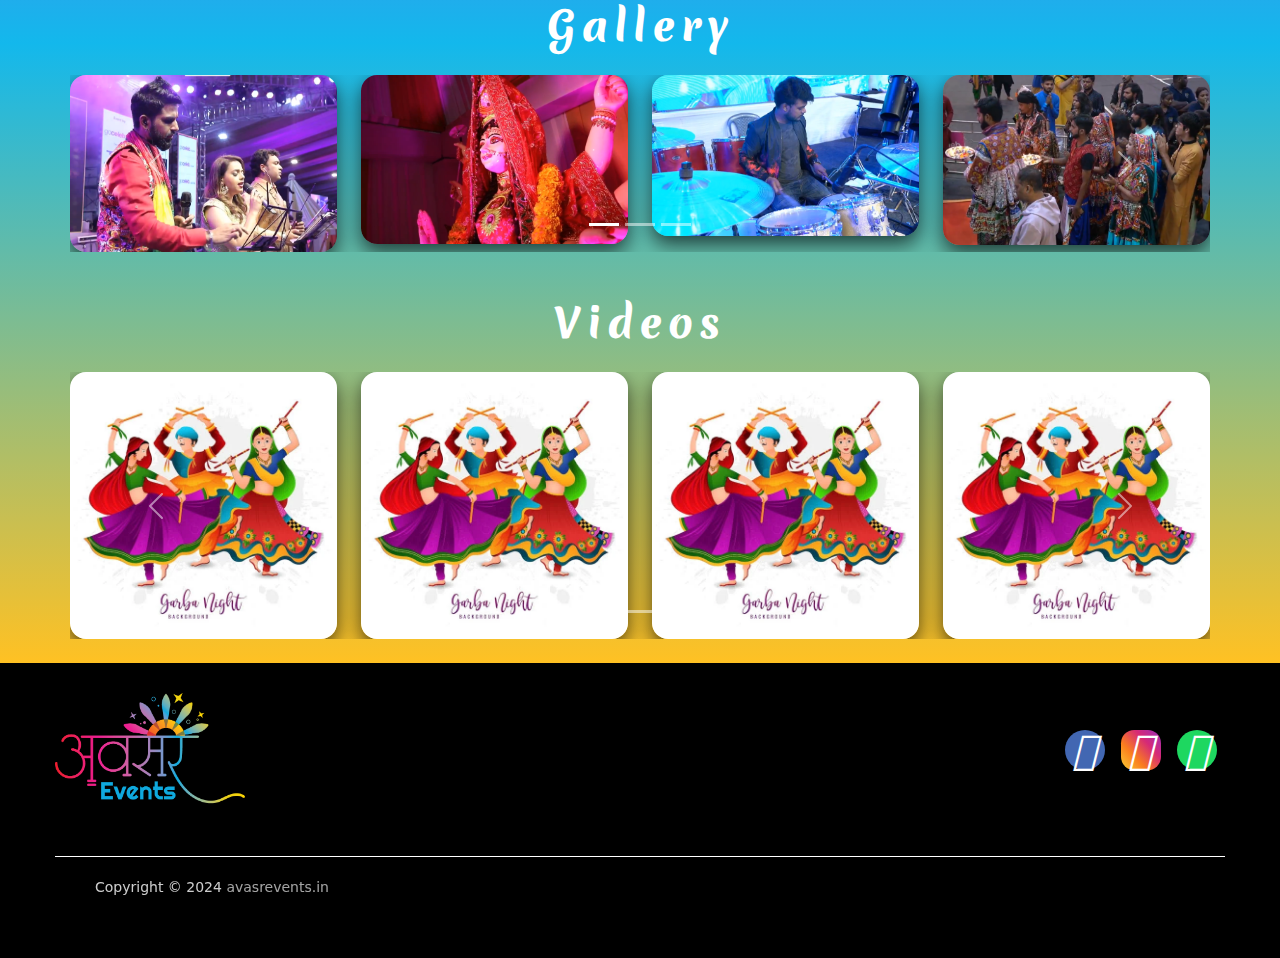
==== commit 59ea2909: "add links" ====
--- a/index.html
+++ b/index.html
@@ -298,7 +298,7 @@
           <a target="on_blank" href="https://www.facebook.com/share/hYZhNgkgVBdCk1dS/?mibextid=qi2Omg"><i
               class="fab fa-facebook"></i></a>
           <a target="on_blank" href="https://www.instagram.com/avsar__events9/"><i class="fab fa-instagram"></i></a>
-          <a target="on_blank" href=""><i class="fab fa-whatsapp"></i></a>
+          <a target="on_blank" href="https://api.whatsapp.com/send/?phone=9998460101&text&type=phone_number&app_absent=0"><i class="fab fa-whatsapp"></i></a>
         </div>
       </div>
 
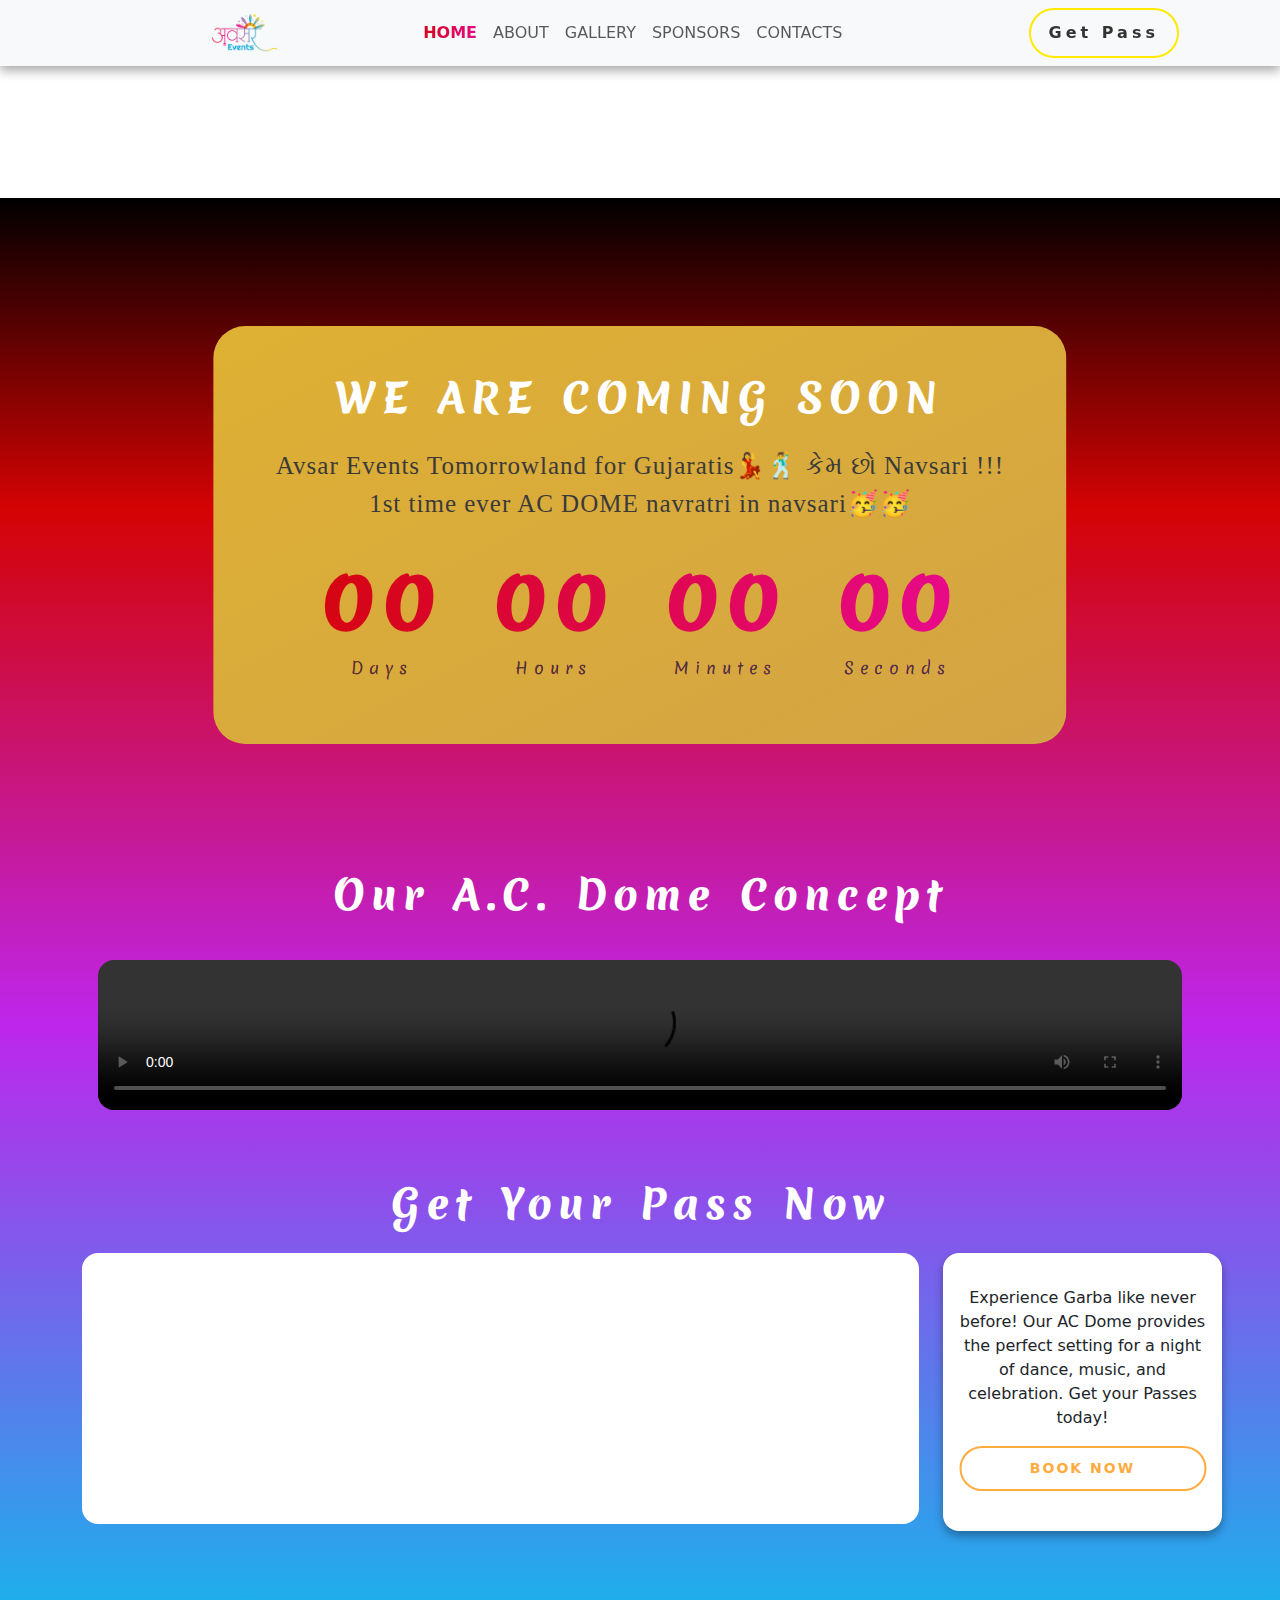
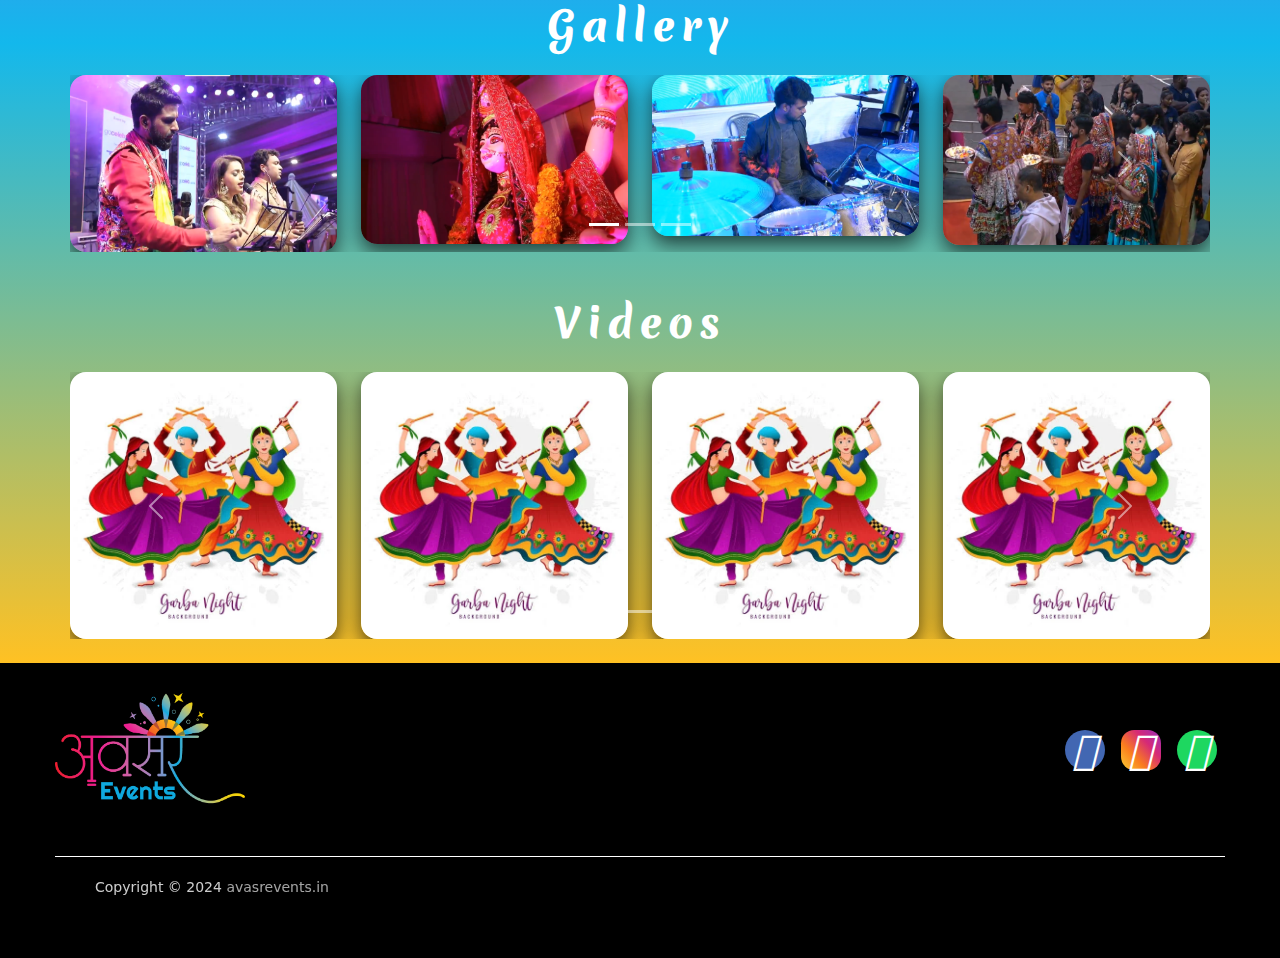
==== commit 62ff3f98: "add" ====
--- a/index.html
+++ b/index.html
@@ -285,8 +285,6 @@
       </div>
     </div>
   </div>
-
-
   <!-- ----------------------------------------footer------------------------------------------ -->
   <footer>
     <div class="content">
@@ -297,15 +295,14 @@
         <div class="media-icons">
           <a target="on_blank" href="https://www.facebook.com/share/hYZhNgkgVBdCk1dS/?mibextid=qi2Omg"><i
               class="fab fa-facebook"></i></a>
-          <a target="on_blank" href="https://www.instagram.com/avsar__events9/"><i class="fab fa-instagram"></i></a>
-          <a target="on_blank" href="https://api.whatsapp.com/send/?phone=9998460101&text&type=phone_number&app_absent=0"><i class="fab fa-whatsapp"></i></a>
-        </div>
-      </div>
-
+          <a target="on_blank" href="https://www.instagram.com/avsar__events9?igsh=MW5xY3AzdDBnZ2Rhaw=="><i class="fab fa-instagram"></i></a>
+          <a target="on_blank" href="https://wa.me/9998460101"><i class="fab fa-whatsapp"></i></a>
+        </div>
+      </div>
 
       <div class="bottom-details">
         <div class="bottom_text">
-          <span class="copyright_text">Copyright © 2024 <a href="#">avasrevents.in</a></span>
+          <span class="copyright_text">Copyright © 2024 <a href="https://www.avsarevents.in/">avasrevents.in</a></span>
         </div>
       </div>
   </footer>
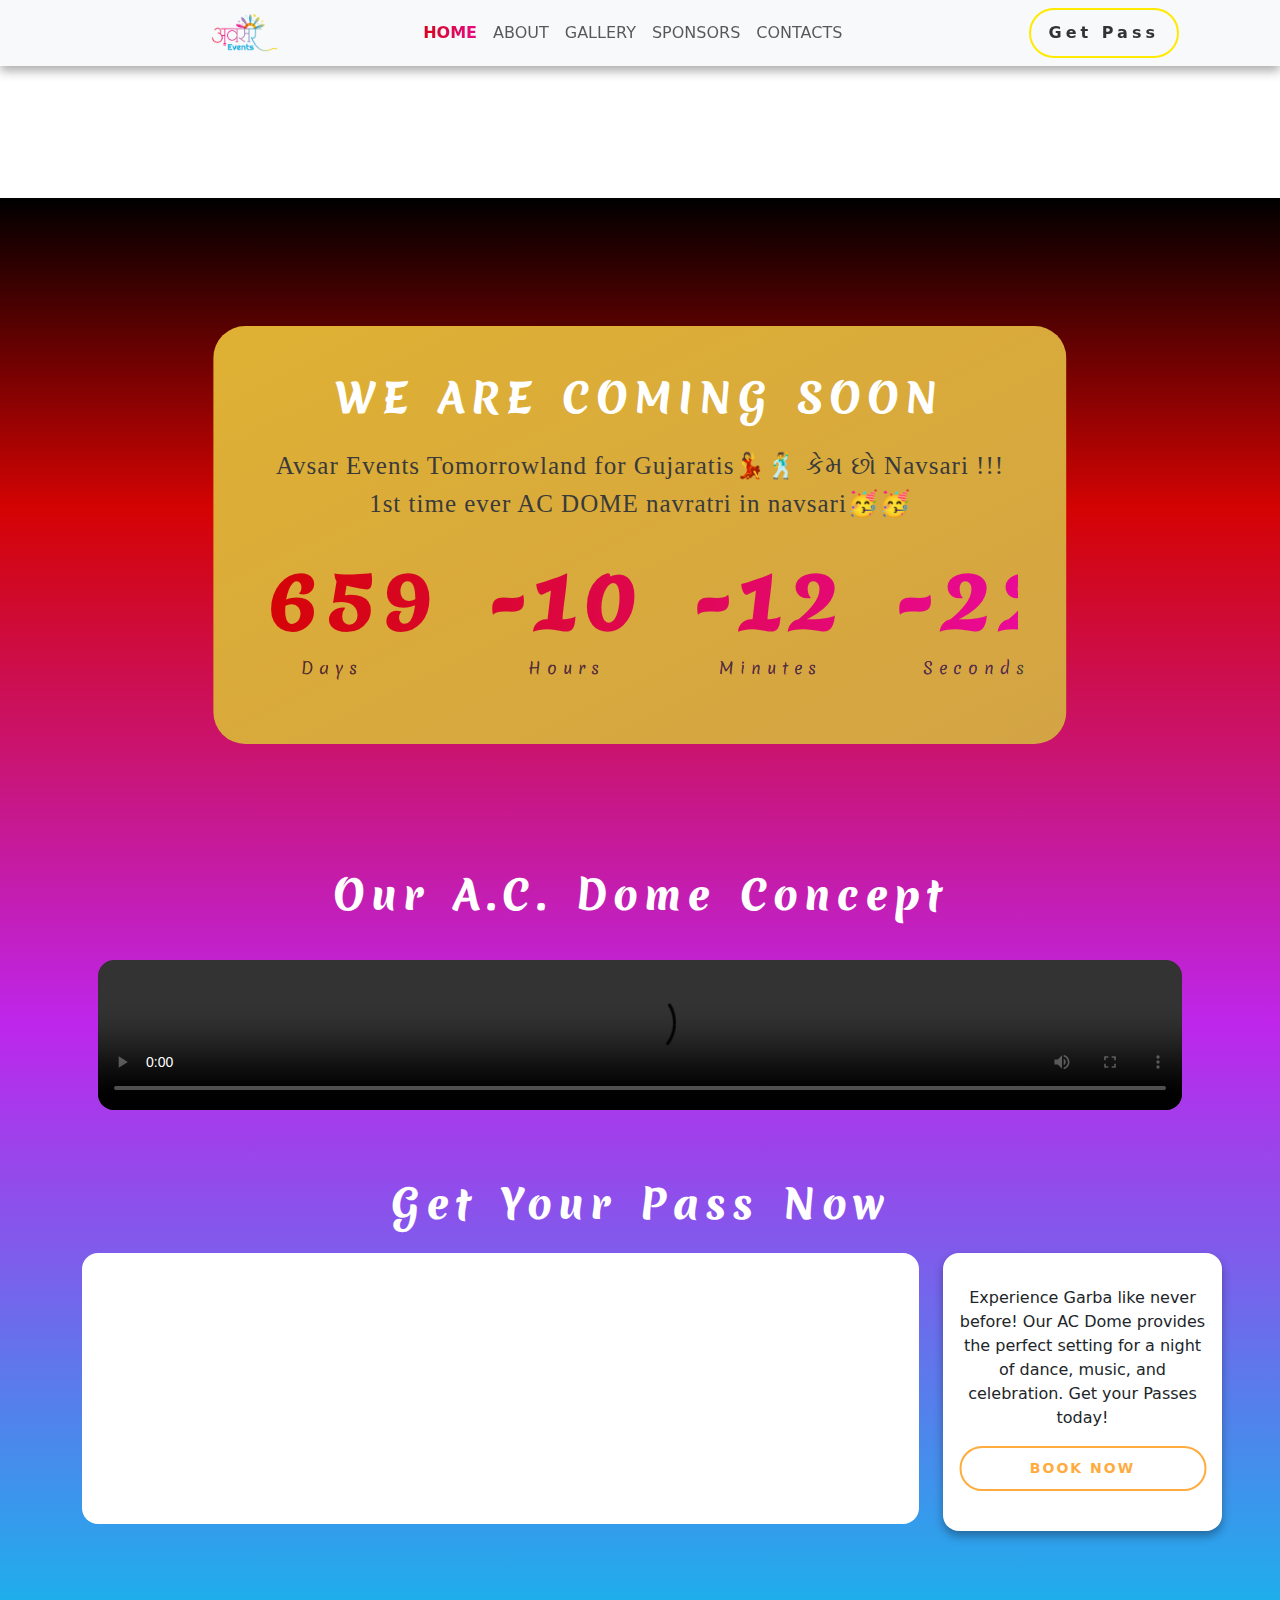
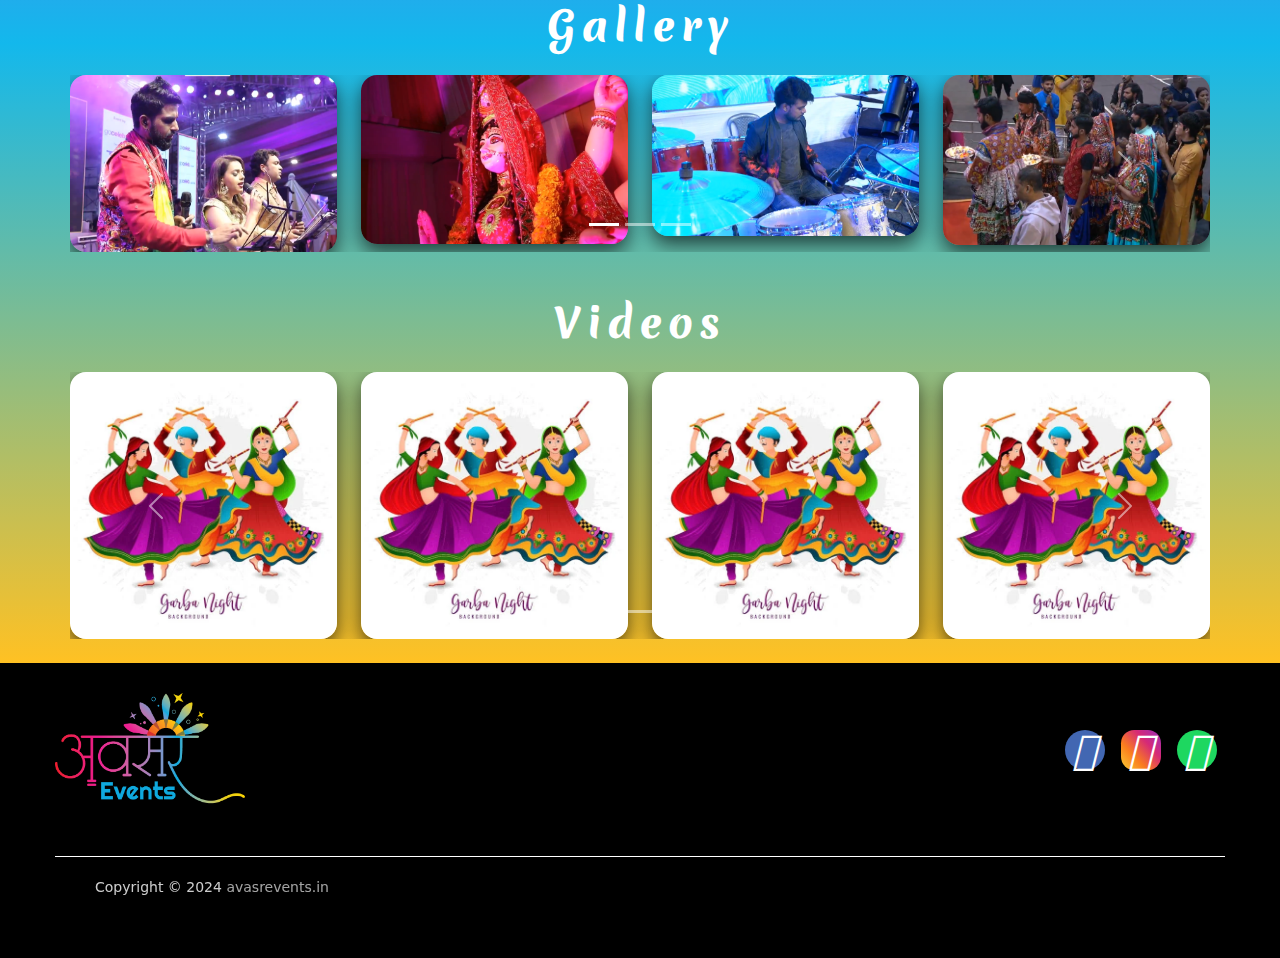
==== commit c3cb46a2: "number update" ====
--- a/index.html
+++ b/index.html
@@ -296,7 +296,7 @@
           <a target="on_blank" href="https://www.facebook.com/share/hYZhNgkgVBdCk1dS/?mibextid=qi2Omg"><i
               class="fab fa-facebook"></i></a>
           <a target="on_blank" href="https://www.instagram.com/avsar__events9?igsh=MW5xY3AzdDBnZ2Rhaw=="><i class="fab fa-instagram"></i></a>
-          <a target="on_blank" href="https://wa.me/9998460101"><i class="fab fa-whatsapp"></i></a>
+          <a target="on_blank" href="https://wa.me/919998460101"><i class="fab fa-whatsapp"></i></a>
         </div>
       </div>
 
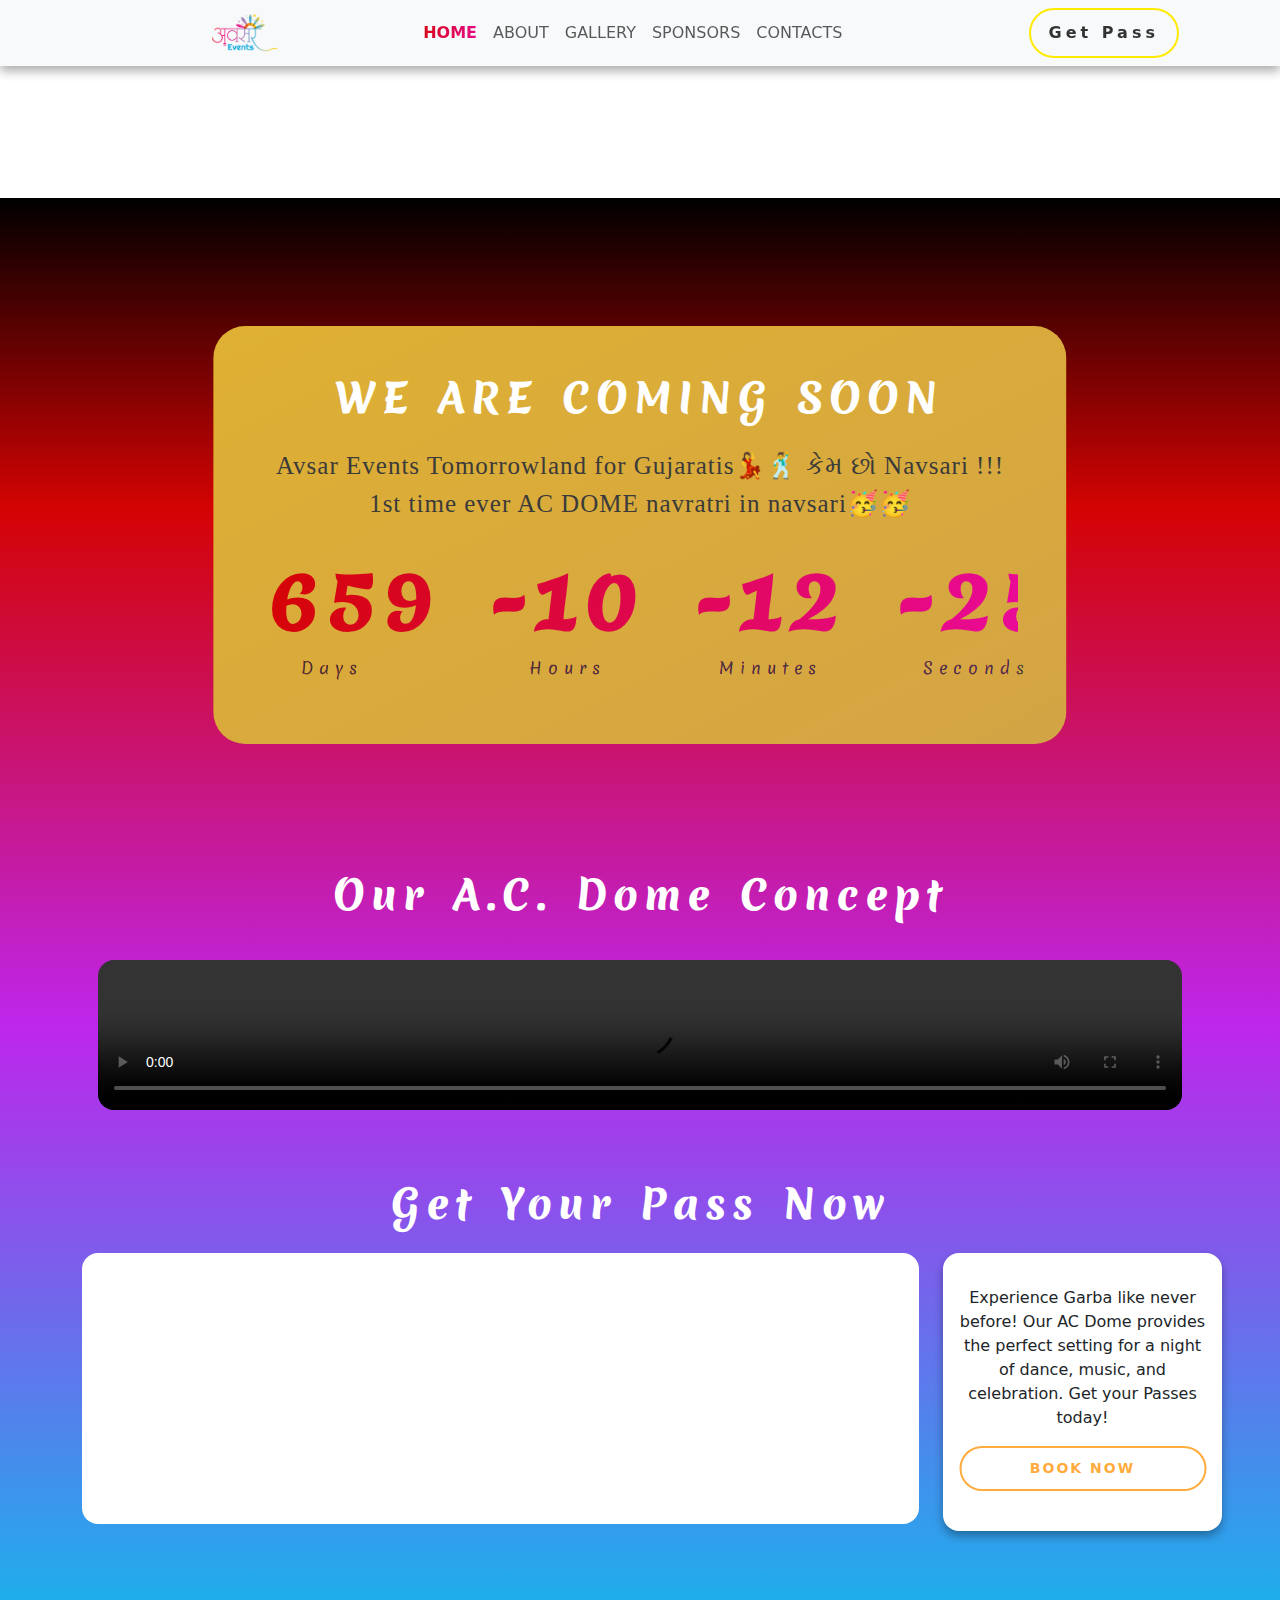
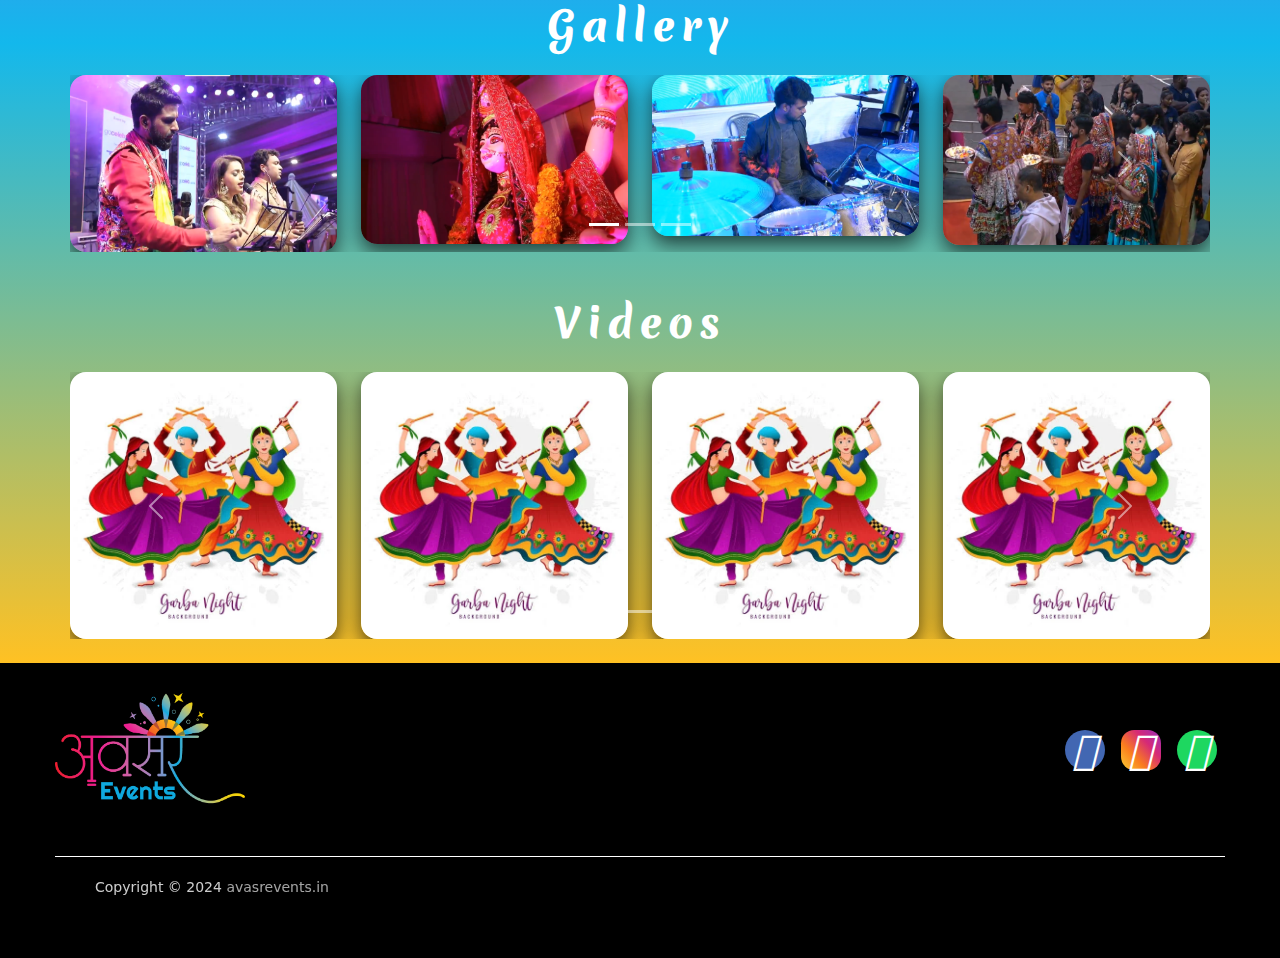
==== commit 1b6c0ba9: "Merge branch 'main' of https://github.com/marketingsolver/avsarevents.in" ====
--- a/index.html
+++ b/index.html
@@ -57,7 +57,7 @@
             <a class="nav-link" href="/assests/pages/contact.html">CONTACTS</a>
           </li>
         </ul>
-        <a class="button type1 mb-lg-auto m-auto" href="assests/pages/booking.html">
+        <a class="button type1 mb-lg-auto m-auto" href="https://www.mepass.in/events/ramzat-2024">
           <span class="btn-txt">Get Pass</span>
         </a>
       </div>
@@ -127,7 +127,7 @@
               and celebration. Get your Passes today!
             </p>
             <a class="bookbtn col-12 position-relative bottom-0 start-50 translate-middle-x rounded-5"
-              href='assests/pages/booking.html' type="button">
+              href='https://www.mepass.in/events/ramzat-2024' type="button">
               Book Now
             </a>
           </div>
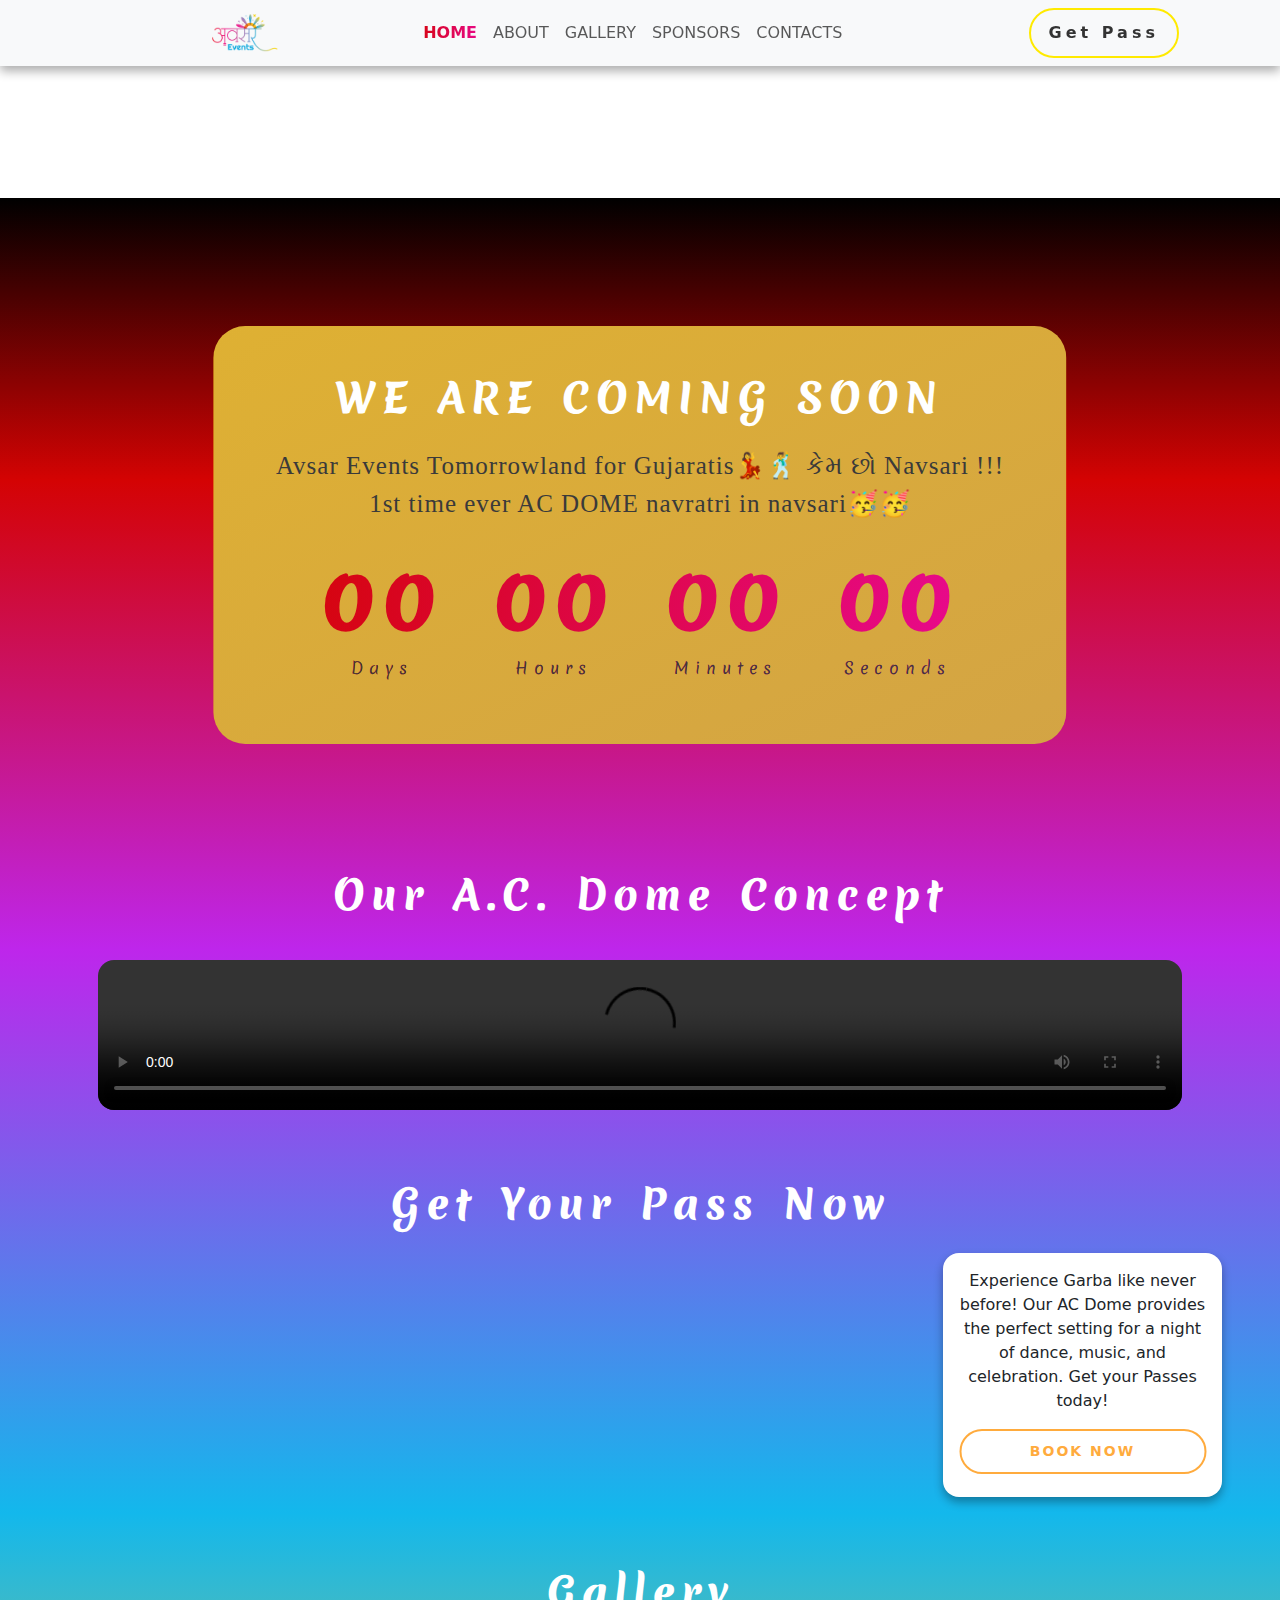
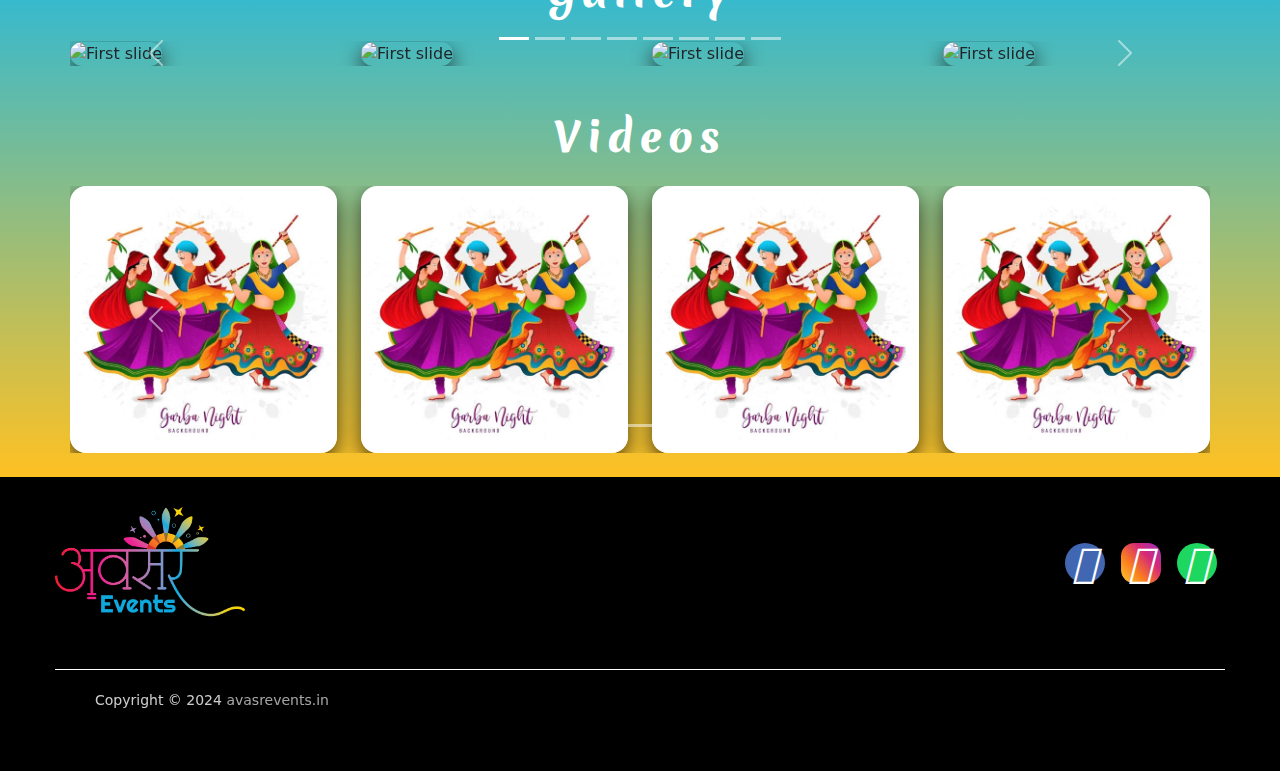
==== commit d9961baf: "add images gallary" ====
--- a/index.html
+++ b/index.html
@@ -119,7 +119,7 @@
         <P class="heading h1">Get Your Pass Now</P>
         <div class="booking-contain d-lg-flex d-md-flex d-sm-block gap-4">
           <div class="pass col-12 col-lg-9 col-md-8">
-            <video class="rounded-4 col-12" src="assests/video/garba pass.mp4" autoplay muted loop>
+            <video class="rounded-4 col-12" src="assests/video/Pre-Navratri Pass.mp4" autoplay muted loop>
           </div>
           <div
             class="booking-pass d-block align-content-center position-relative rounded-4 col-lg-3 col-md-4 p-lg-3 p-2">
@@ -146,53 +146,143 @@
             aria-label="Slide 2"></button>
           <button type="button" data-bs-target="#carouselExampleIndicators" data-bs-slide-to="2"
             aria-label="Slide 3"></button>
+          <button type="button" data-bs-target="#carouselExampleIndicators" data-bs-slide-to="3"
+            aria-label="Slide 4"></button>
+          <button type="button" data-bs-target="#carouselExampleIndicators" data-bs-slide-to="4"
+            aria-label="Slide 5"></button>
+          <button type="button" data-bs-target="#carouselExampleIndicators" data-bs-slide-to="5"
+            aria-label="Slide 6"></button>
+          <button type="button" data-bs-target="#carouselExampleIndicators" data-bs-slide-to="6"
+            aria-label="Slide 7"></button>
+          <button type="button" data-bs-target="#carouselExampleIndicators" data-bs-slide-to="7"
+            aria-label="Slide 8"></button>
         </div>
         <div class="carousel-inner">
           <div class="carousel-item active">
             <div class="row gap-0 row-gap-3 grid justify-content-center">
               <div class="col-6 col-sm-6 col-md-3 g-col-6">
-                <img class="img-item rounded-4" src="assests/img/Screenshot 2024-06-12 132022.png" alt="First slide">
-              </div>
-              <div class="col-6 col-sm-6 col-md-3 g-col-6">
-                <img class="img-item rounded-4" src="assests/img/Screenshot 2024-06-12 132045.png" alt="First slide">
-              </div>
-              <div class="col-6 col-sm-6 col-md-3 g-col-6">
-                <img class="img-item rounded-4" src="assests/img/Screenshot 2024-06-12 132139.png" alt="First slide">
-              </div>
-              <div class="col-6 col-sm-6 col-md-3 g-col-6">
-                <img class="img-item rounded-4" src="assests/img/Screenshot 2024-06-12 132206.png" alt="First slide">
-              </div>
-            </div>
-          </div>
-          <div class="carousel-item">
-            <div class="row gap-0 row-gap-3 grid justify-content-center">
-              <div class="col-6 col-sm-6 col-md-3 g-col-6">
-                <img class="img-item rounded-4" src="assests/img/Screenshot 2024-06-12 132312.png" alt="First slide">
-              </div>
-              <div class="col-6 col-sm-6 col-md-3 g-col-6">
-                <img class="img-item rounded-4" src="assests/img/Screenshot 2024-06-12 132330.png" alt="First slide">
-              </div>
-              <div class="col-6 col-sm-6 col-md-3 g-col-6">
-                <img class="img-item rounded-4" src="assests/img/Screenshot 2024-06-12 132433.png" alt="First slide">
-              </div>
-              <div class="col-6 col-sm-6 col-md-3 g-col-6">
-                <img class="img-item rounded-4" src="assests/img/Screenshot 2024-06-12 132504.png" alt="First slide">
-              </div>
-            </div>
-          </div>
-          <div class="carousel-item">
-            <div class="row gap-0 row-gap-3 grid justify-content-center">
-              <div class="col-6 col-sm-6 col-md-3 g-col-6">
-                <img class="img-item rounded-4" src="assests/img/Screenshot 2024-06-12 132536.png" alt="First slide">
-              </div>
-              <div class="col-6 col-sm-6 col-md-3 g-col-6">
-                <img class="img-item rounded-4" src="assests/img/Screenshot 2024-06-12 134034.png" alt="First slide">
-              </div>
-              <div class="col-6 col-sm-6 col-md-3 g-col-6">
-                <img class="img-item rounded-4" src="assests/img/Screenshot 2024-06-12 133303.png" alt="First slide">
-              </div>
-              <div class="col-6 col-sm-6 col-md-3 g-col-6">
-                <img class="img-item rounded-4" src="assests/img/Screenshot 2024-06-12 132828.png" alt="First slide">
+                <img class="img-item rounded-4" src="assests/img/VDS09352.JPG" alt="First slide">
+              </div>
+              <div class="col-6 col-sm-6 col-md-3 g-col-6">
+                <img class="img-item rounded-4" src="assests/img/VDS00996.JPG" alt="First slide">
+              </div>
+              <div class="col-6 col-sm-6 col-md-3 g-col-6">
+                <img class="img-item rounded-4" src="assests/img/VDS00995.JPG" alt="First slide">
+              </div>
+              <div class="col-6 col-sm-6 col-md-3 g-col-6">
+                <img class="img-item rounded-4" src="assests/img/VDS00983.JPG" alt="First slide">
+              </div>
+            </div>
+          </div>
+          <div class="carousel-item">
+            <div class="row gap-0 row-gap-3 grid justify-content-center">
+              <div class="col-6 col-sm-6 col-md-3 g-col-6">
+                <img class="img-item rounded-4" src="assests/img/VDS00978.JPG" alt="First slide">
+              </div>
+              <div class="col-6 col-sm-6 col-md-3 g-col-6">
+                <img class="img-item rounded-4" src="assests/img/VDS00978.JPG" alt="First slide">
+              </div>
+              <div class="col-6 col-sm-6 col-md-3 g-col-6">
+                <img class="img-item rounded-4" src="assests/img/VDS00976.JPG" alt="First slide">
+              </div>
+              <div class="col-6 col-sm-6 col-md-3 g-col-6">
+                <img class="img-item rounded-4" src="assests/img/VDS00971.JPG" alt="First slide">
+              </div>
+            </div>
+          </div>
+          <div class="carousel-item">
+            <div class="row gap-0 row-gap-3 grid justify-content-center">
+              <div class="col-6 col-sm-6 col-md-3 g-col-6">
+                <img class="img-item rounded-4" src="assests/img/VDS00968.JPG" alt="First slide">
+              </div>
+              <div class="col-6 col-sm-6 col-md-3 g-col-6">
+                <img class="img-item rounded-4" src="assests/img/VDS00967.JPG" alt="First slide">
+              </div>
+              <div class="col-6 col-sm-6 col-md-3 g-col-6">
+                <img class="img-item rounded-4" src="assests/img/VDS00962.JPG" alt="First slide">
+              </div>
+              <div class="col-6 col-sm-6 col-md-3 g-col-6">
+                <img class="img-item rounded-4" src="assests/img/VDS00710.JPG" alt="First slide">
+              </div>
+            </div>
+          </div>
+          <div class="carousel-item">
+            <div class="row gap-0 row-gap-3 grid justify-content-center">
+              <div class="col-6 col-sm-6 col-md-3 g-col-6">
+                <img class="img-item rounded-4" src="assests/img/VDS00705.JPG" alt="First slide">
+              </div>
+              <div class="col-6 col-sm-6 col-md-3 g-col-6">
+                <img class="img-item rounded-4" src="assests/img/VDS00702.JPG" alt="First slide">
+              </div>
+              <div class="col-6 col-sm-6 col-md-3 g-col-6">
+                <img class="img-item rounded-4" src="assests/img/VDS00696.JPG" alt="First slide">
+              </div>
+              <div class="col-6 col-sm-6 col-md-3 g-col-6">
+                <img class="img-item rounded-4" src="assests/img/VDS00696.JPG" alt="First slide">
+              </div>
+            </div>
+          </div>
+          <div class="carousel-item">
+            <div class="row gap-0 row-gap-3 grid justify-content-center">
+              <div class="col-6 col-sm-6 col-md-3 g-col-6">
+                <img class="img-item rounded-4" src="assests/img/VDS00694.JPG" alt="First slide">
+              </div>
+              <div class="col-6 col-sm-6 col-md-3 g-col-6">
+                <img class="img-item rounded-4" src="assests/img/VDS00691.JPG" alt="First slide">
+              </div>
+              <div class="col-6 col-sm-6 col-md-3 g-col-6">
+                <img class="img-item rounded-4" src="assests/img/VDS00691.JPG" alt="First slide">
+              </div>
+              <div class="col-6 col-sm-6 col-md-3 g-col-6">
+                <img class="img-item rounded-4" src="assests/img/VDS00686.JPG" alt="First slide">
+              </div>
+            </div>
+          </div>
+          <div class="carousel-item">
+            <div class="row gap-0 row-gap-3 grid justify-content-center">
+              <div class="col-6 col-sm-6 col-md-3 g-col-6">
+                <img class="img-item rounded-4" src="assests/img/VDS00685.JPG" alt="First slide">
+              </div>
+              <div class="col-6 col-sm-6 col-md-3 g-col-6">
+                <img class="img-item rounded-4" src="assests/img/VDS00680.JPG" alt="First slide">
+              </div>
+              <div class="col-6 col-sm-6 col-md-3 g-col-6">
+                <img class="img-item rounded-4" src="assests/img/VDS00675.JPG" alt="First slide">
+              </div>
+              <div class="col-6 col-sm-6 col-md-3 g-col-6">
+                <img class="img-item rounded-4" src="assests/img/VDS00673.JPG" alt="First slide">
+              </div>
+            </div>
+          </div>
+          <div class="carousel-item">
+            <div class="row gap-0 row-gap-3 grid justify-content-center">
+              <div class="col-6 col-sm-6 col-md-3 g-col-6">
+                <img class="img-item rounded-4" src="assests/img/VDS00672.JPG" alt="First slide">
+              </div>
+              <div class="col-6 col-sm-6 col-md-3 g-col-6">
+                <img class="img-item rounded-4" src="assests/img/VDS00667.JPG" alt="First slide">
+              </div>
+              <div class="col-6 col-sm-6 col-md-3 g-col-6">
+                <img class="img-item rounded-4" src="assests/img/VDS00665.JPG" alt="First slide">
+              </div>
+              <div class="col-6 col-sm-6 col-md-3 g-col-6">
+                <img class="img-item rounded-4" src="assests/img/VDS00664.JPG" alt="First slide">
+              </div>
+            </div>
+          </div>
+          <div class="carousel-item">
+            <div class="row gap-0 row-gap-3 grid justify-content-center">
+              <div class="col-6 col-sm-6 col-md-3 g-col-6">
+                <img class="img-item rounded-4" src="assests/img/VDS00661.JPG" alt="First slide">
+              </div>
+              <div class="col-6 col-sm-6 col-md-3 g-col-6">
+                <img class="img-item rounded-4" src="assests/img/VDS00659.JPG" alt="First slide">
+              </div>
+              <div class="col-6 col-sm-6 col-md-3 g-col-6">
+                <img class="img-item rounded-4" src="assests/img/VDS00385.JPG" alt="First slide">
+              </div>
+              <div class="col-6 col-sm-6 col-md-3 g-col-6">
+                <img class="img-item rounded-4" src="assests/img/VDS00373.JPG" alt="First slide">
               </div>
             </div>
           </div>
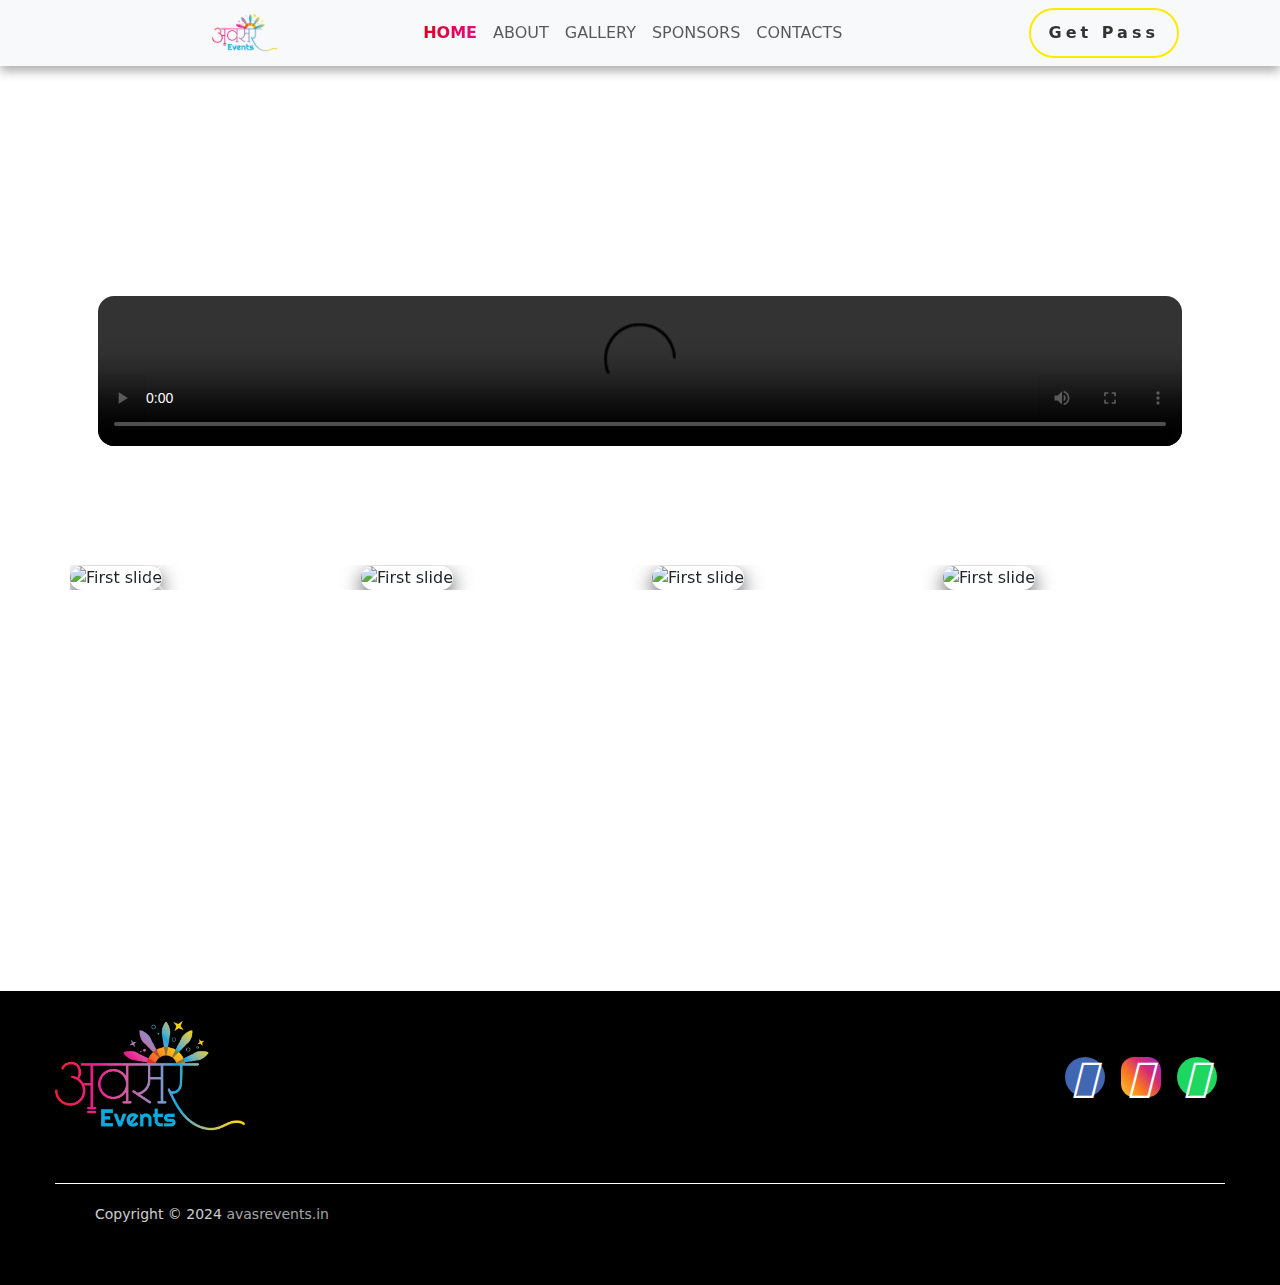
==== commit d27795a0: "changs" ====
--- a/index.html
+++ b/index.html
@@ -57,7 +57,7 @@
             <a class="nav-link" href="/assests/pages/contact.html">CONTACTS</a>
           </li>
         </ul>
-        <a class="button type1 mb-lg-auto m-auto" href="https://www.mepass.in/events/ramzat-2024">
+        <a class="button type1 mb-lg-auto m-auto" href="/assests/pages/Booking.html">
           <span class="btn-txt">Get Pass</span>
         </a>
       </div>
@@ -76,7 +76,7 @@
     </div>
   </div>
 
-  <div class="container-background">
+  <!-- <div class="container-background">
     <div class="time-wrapper">
       <div class="time-content col-lg-8 col-md-9 col-11 p-lg-5 p-md-5 p-sm-3 p-2 rounded-5">
         <h1 class="heading">WE ARE COMING SOON</h1>
@@ -104,7 +104,7 @@
           </div>
         </div>
       </div>
-    </div>
+    </div> -->
 
     <div class="video">
       <div class="container">
@@ -114,7 +114,7 @@
       </div>
     </div>
 
-    <div class="booking py-5">
+    <!-- <div class="booking py-5">
       <div class="container">
         <P class="heading h1">Get Your Pass Now</P>
         <div class="booking-contain d-lg-flex d-md-flex d-sm-block gap-4">
@@ -133,7 +133,7 @@
           </div>
         </div>
       </div>
-    </div>
+    </div> -->
 
     <!-- -----------------------------------------------Gallery Carousel---------------------------------------------------------------- -->
     <div class="slider-container2 container py-4">
@@ -314,53 +314,51 @@
         </div>
         <div class="carousel-inner">
           <div class="carousel-item active">
-            <div class="row gap-0 row-gap-3 grid justify-content-center">
-              <div class="col-6 col-sm-6 col-md-3 g-col-6">
-                <img class="img-item rounded-4" src="assests/img/GV.webp" alt="First slide">
-              </div>
-              <div class="col-6 col-sm-6 col-md-3 g-col-6">
-                <img class="img-item rounded-4" src="assests/img/GV.webp" alt="First slide">
-              </div>
-              <div class="col-6 col-sm-6 col-md-3 g-col-6">
-                <img class="img-item rounded-4" src="assests/img/GV.webp" alt="First slide">
-              </div>
-              <div class="col-6 col-sm-6 col-md-3 g-col-6">
-                <img class="img-item rounded-4" src="assests/img/GV.webp" alt="First slide">
-              </div>
-            </div>
-          </div>
-          <div class="carousel-item">
-            <div class="row gap-0 row-gap-3 grid justify-content-center">
-              <div class="col-6 col-sm-6 col-md-3 g-col-6">
-                <img class="img-item rounded-4" src="assests/img/GV.webp" alt="First slide">
-              </div>
-              <div class="col-6 col-sm-6 col-md-3 g-col-6">
-                <img class="img-item rounded-4" src="assests/img/GV.webp" alt="First slide">
-              </div>
-              <div class="col-6 col-sm-6 col-md-3 g-col-6">
-                <img class="img-item rounded-4" src="assests/img/GV.webp" alt="First slide">
-              </div>
-              <div class="col-6 col-sm-6 col-md-3 g-col-6">
-                <img class="img-item rounded-4" src="assests/img/GV.webp" alt="First slide">
-              </div>
-            </div>
-          </div>
-          <div class="carousel-item">
-            <div class="row gap-0 row-gap-3 grid justify-content-center">
-              <div class="col-6 col-sm-6 col-md-3 g-col-6">
-                <img class="img-item rounded-4" src="assests/img/GV.webp" alt="First slide">
-              </div>
-              <div class="col-6 col-sm-6 col-md-3 g-col-6">
-                <img class="img-item rounded-4" src="assests/img/GV.webp" alt="First slide">
-              </div>
-              <div class="col-6 col-sm-6 col-md-3 g-col-6">
-                <img class="img-item rounded-4" src="assests/img/GV.webp" alt="First slide">
-              </div>
-              <div class="col-6 col-sm-6 col-md-3 g-col-6">
-                <img class="img-item rounded-4" src="assests/img/GV.webp" alt="First slide">
-              </div>
-            </div>
-          </div>
+            <div class="row gap-0 row-gap-5 grid ">
+              <div class="col-6 col-sm-6 col-md-3 g-col-6">
+                <iframe class="rounded-4" width="460" height="250" src="https://www.youtube.com/embed/6VG0f7J8Rtc?si=k5Q_5cIA3_17qD6e" title="YouTube video player" frameborder="0" allow="accelerometer; autoplay; clipboard-write; encrypted-media; gyroscope; picture-in-picture; web-share" referrerpolicy="strict-origin-when-cross-origin" allowfullscreen></iframe>
+              </div>
+              <div class="col-6 col-sm-6 col-md-3 g-col-6">
+                <iframe class="rounded-4" width="460" height="250" src="https://www.youtube.com/embed/6VG0f7J8Rtc?si=k5Q_5cIA3_17qD6e" title="YouTube video player" frameborder="0" allow="accelerometer; autoplay; clipboard-write; encrypted-media; gyroscope; picture-in-picture; web-share" referrerpolicy="strict-origin-when-cross-origin" allowfullscreen></iframe>
+              </div>
+              <div class="col-6 col-sm-6 col-md-3 g-col-6">
+                <iframe class="rounded-4" width="460" height="250" src="https://www.youtube.com/embed/6VG0f7J8Rtc?si=k5Q_5cIA3_17qD6e" title="YouTube video player" frameborder="0" allow="accelerometer; autoplay; clipboard-write; encrypted-media; gyroscope; picture-in-picture; web-share" referrerpolicy="strict-origin-when-cross-origin" allowfullscreen></iframe>
+              </div>
+          
+            </div>
+          </div>
+          <!-- <div class="carousel-item">
+            <div class="row gap-0 row-gap-3 grid justify-content-center">
+              <div class="col-6 col-sm-6 col-md-3 g-col-6">
+                <img class="img-item rounded-4" src="assests/img/GV.webp" alt="First slide">
+              </div>
+              <div class="col-6 col-sm-6 col-md-3 g-col-6">
+                <img class="img-item rounded-4" src="assests/img/GV.webp" alt="First slide">
+              </div>
+              <div class="col-6 col-sm-6 col-md-3 g-col-6">
+                <img class="img-item rounded-4" src="assests/img/GV.webp" alt="First slide">
+              </div>
+              <div class="col-6 col-sm-6 col-md-3 g-col-6">
+                <img class="img-item rounded-4" src="assests/img/GV.webp" alt="First slide">
+              </div>
+            </div>
+          </div>
+          <div class="carousel-item">
+            <div class="row gap-0 row-gap-3 grid justify-content-center">
+              <div class="col-6 col-sm-6 col-md-3 g-col-6">
+                <img class="img-item rounded-4" src="assests/img/GV.webp" alt="First slide">
+              </div>
+              <div class="col-6 col-sm-6 col-md-3 g-col-6">
+                <img class="img-item rounded-4" src="assests/img/GV.webp" alt="First slide">
+              </div>
+              <div class="col-6 col-sm-6 col-md-3 g-col-6">
+                <img class="img-item rounded-4" src="assests/img/GV.webp" alt="First slide">
+              </div>
+              <div class="col-6 col-sm-6 col-md-3 g-col-6">
+                <img class="img-item rounded-4" src="assests/img/GV.webp" alt="First slide">
+              </div>
+            </div>
+          </div> -->
         </div>
         <button class="carousel-control-prev" type="button" data-bs-target="#carouselExampleAutoplaying"
           data-bs-slide="prev">
